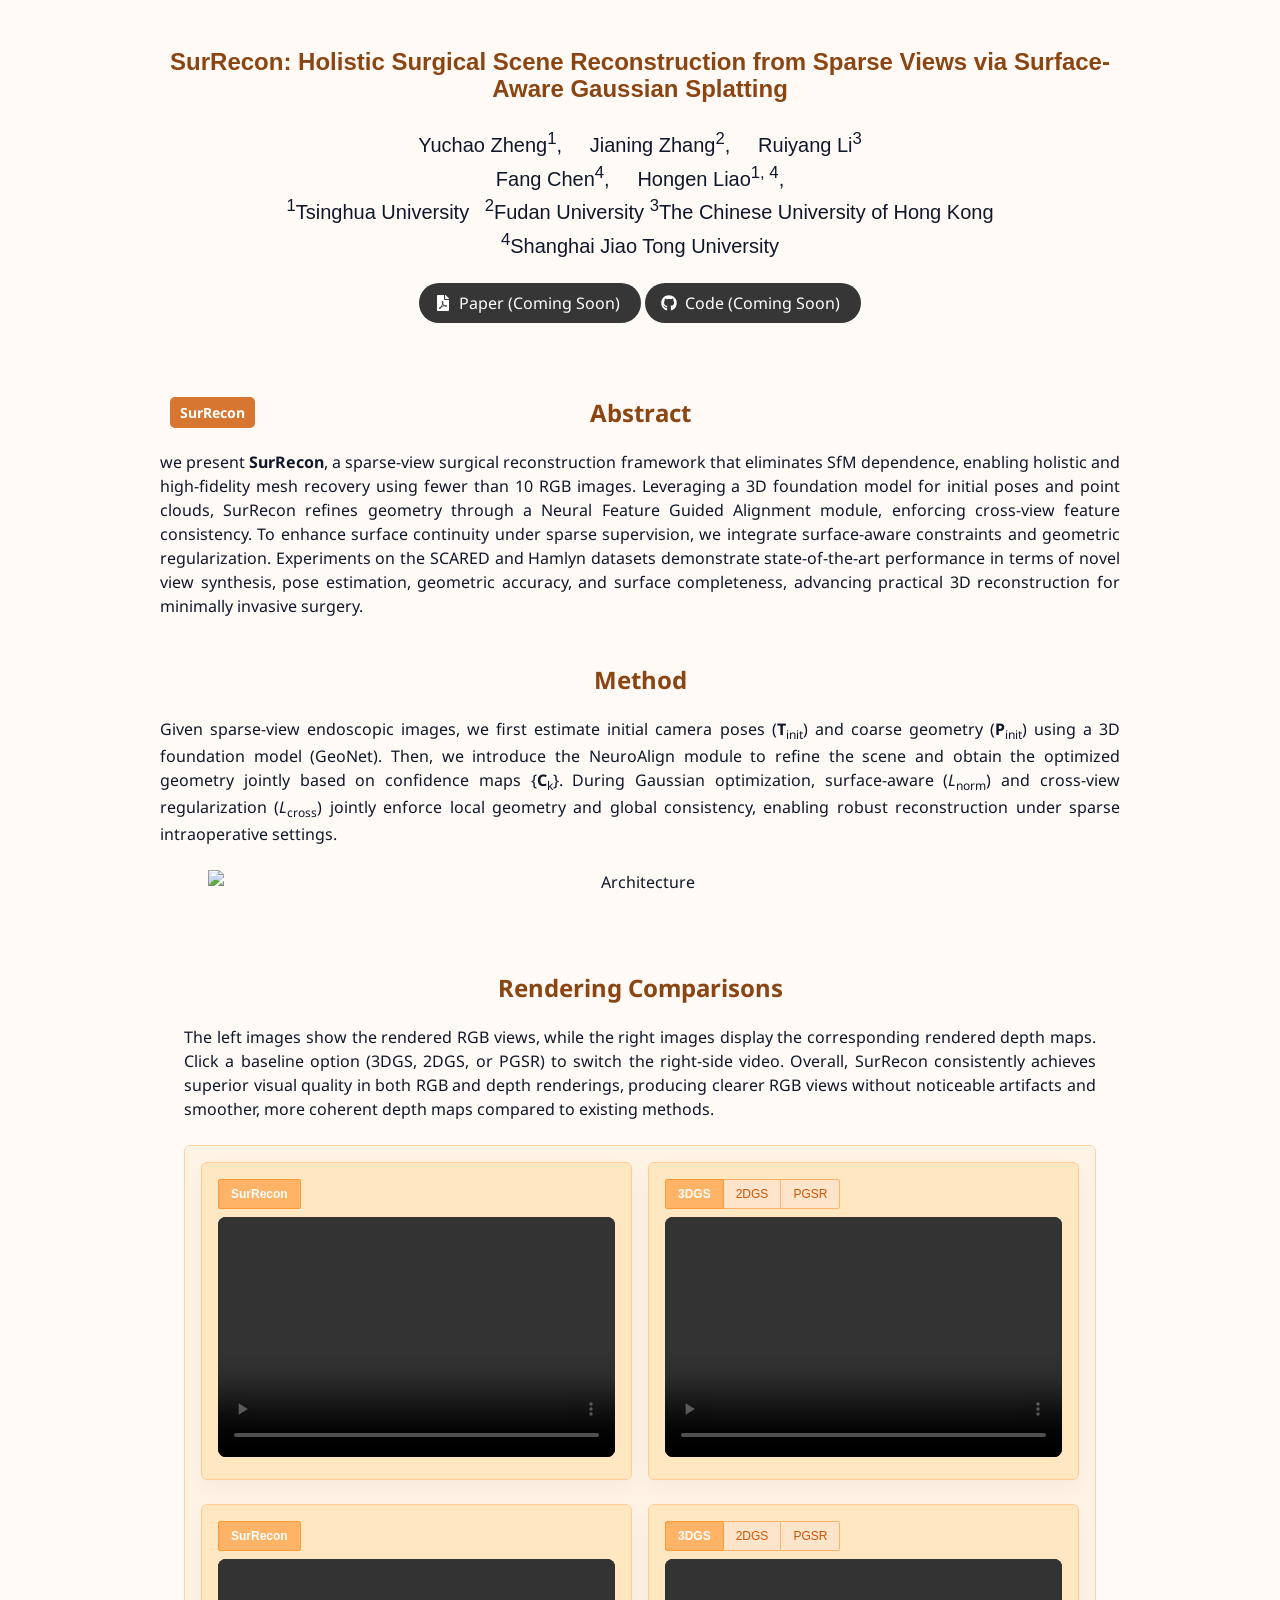
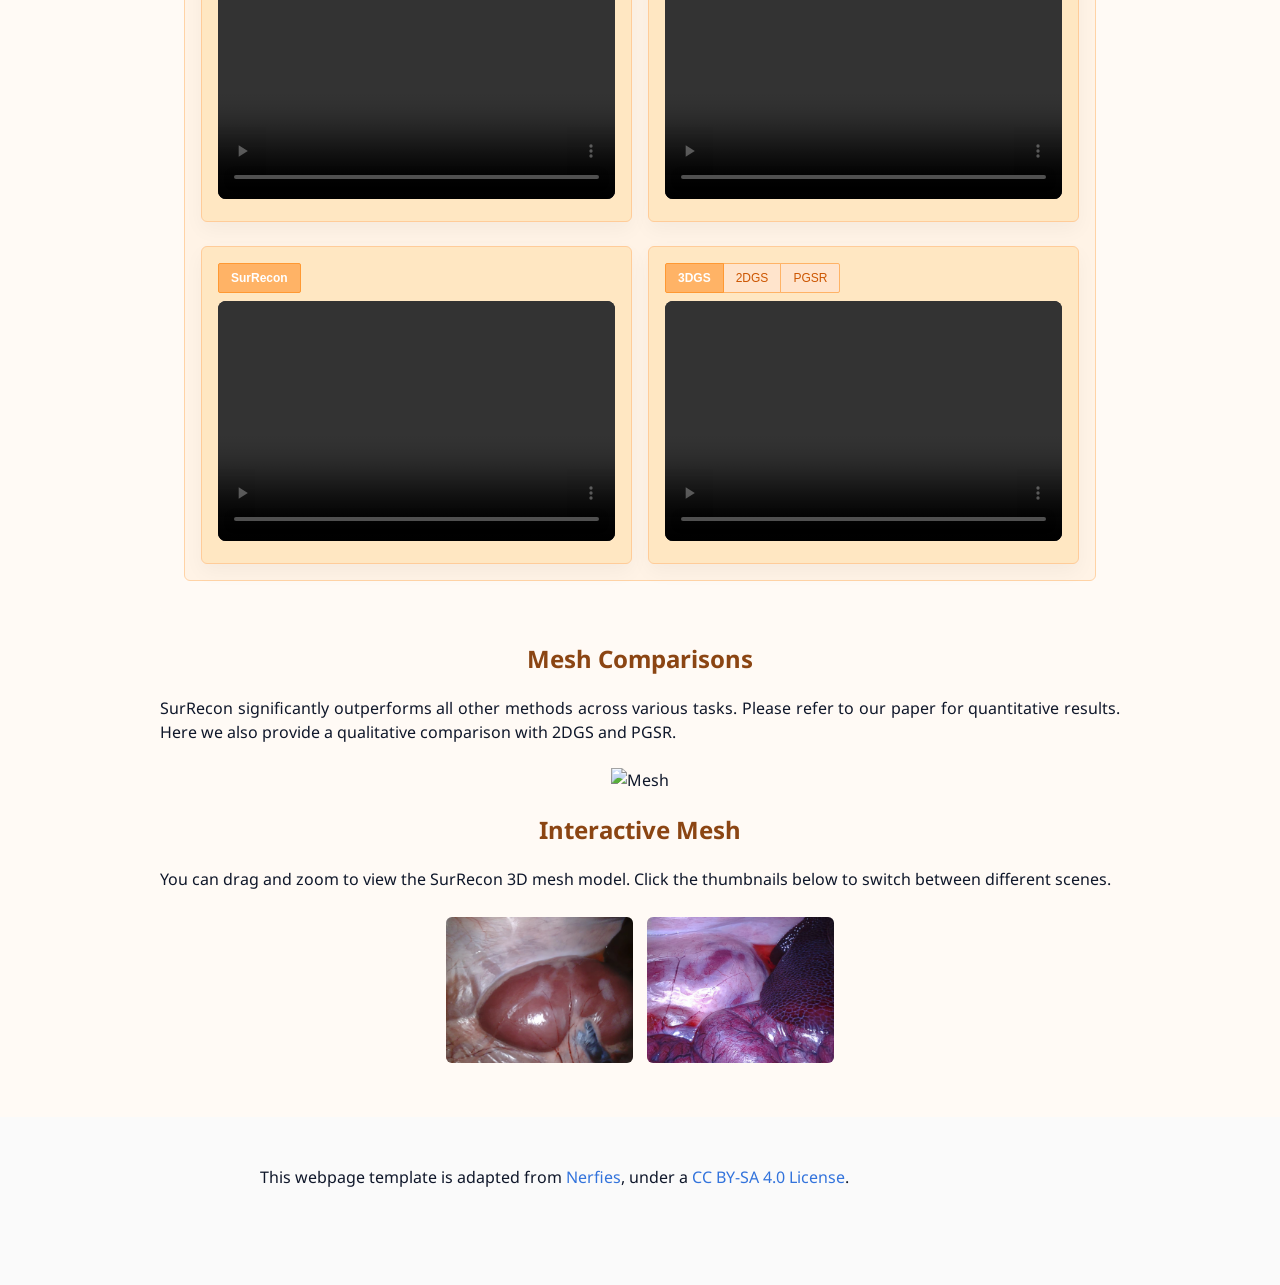
==== index.html @ 4f979c38 "style" ====
<!DOCTYPE html>
<html>
<head>
  <meta charset="utf-8">
  <meta name="description"
    content="We propose SurRecon, a sparse-view surgical reconstruction framework that eliminates SfM dependence, enabling holistic and high-fidelity mesh recovery using fewer than 10 RGB images.">
  <meta name="keywords" content="SurRecon, Endoscopy, Surgical Scene Reconstruction, COLMAP-free Reconstruction, Sparse Views">
  <meta name="viewport" content="width=device-width, initial-scale=1">
  <title>SurRecon: Holistic Surgical Scene Reconstruction from Sparse Views via Surface-Aware Gaussian Splatting</title>
  <meta property="og:title" content="SurRecon: Holistic Surgical Scene Reconstruction from Sparse Views via Surface-Aware Gaussian Splatting." />
  <meta property="og:description"
    content="We propose SurRecon, a sparse-view surgical reconstruction framework that eliminates SfM dependence, enabling holistic and high-fidelity mesh recovery using fewer than 10 RGB images." />
  <!-- Twitter automatically scrapes this. Go to https://cards-dev.twitter.com/validator?
      if you update and want to force Twitter to re-scrape. -->
  <meta property="twitter:card" content="summary" />
  <meta property="twitter:title" content="SurRecon: Holistic Surgical Scene Reconstruction from Sparse Views via Surface-Aware Gaussian Splatting." />
  <meta property="twitter:description"
    content="We propose SurRecon, a sparse-view surgical reconstruction framework that eliminates SfM dependence, enabling holistic and high-fidelity mesh recovery using fewer than 10 RGB images." />
  <!-- <meta property="twitter:image"         content="https://3dmagicpony.github.io/resources/overview.jpg" /> -->

  <link href="https://fonts.googleapis.com/css?family=Google+Sans|Noto+Sans|Castoro" rel="stylesheet">

  <link rel="stylesheet" href="./static/css/bulma.min.css">
  <link rel="stylesheet" href="./static/css/fontawesome.all.min.css">
  <link rel="stylesheet" href="https://cdn.jsdelivr.net/gh/jpswalsh/academicons@1/css/academicons.min.css">
  <link rel="stylesheet" href="./static/css/index.css">

  <script type="module" src="https://ajax.googleapis.com/ajax/libs/model-viewer/4.0.0/model-viewer.min.js"></script>
  <script defer src="./static/js/fontawesome.all.min.js"></script>
</head>

<body>

  <section class="hero">
    <div class="hero-body">
      <div class="container is-max-desktop">
        <div class="columns is-centered">
          <div class="column has-text-centered">
            <h1 class="title is-4 publication-title">SurRecon: Holistic Surgical Scene Reconstruction from Sparse Views via Surface-Aware Gaussian Splatting</h1>
            <div class="is-size-5 publication-authors">
              <span class="author-block">
                Yuchao Zheng<sup>1</sup>,
              </span>
              &nbsp;&nbsp;&nbsp;
              <span class="author-block">
                Jianing Zhang<sup>2</sup>,
              </span>
              &nbsp;&nbsp;&nbsp;
              <span class="author-block"> 
                Ruiyang Li<sup>3</sup>
              </span>
              <br>
              <span class="author-block">
                Fang Chen<sup>4</sup>,
              </span>
              &nbsp;&nbsp;&nbsp;
              <span class="author-block">
                Hongen Liao<sup>1, 4</sup>,
              </span>
            </div>

            <div class="is-size-5 publication-authors" style="margin-bottom: 10px;">
              <span class="author-block" style="margin-right: 10px;"><sup>1</sup>Tsinghua University</span>
              <span class="author-block"><sup>2</sup>Fudan University</span>
              <span class="author-block"><sup>3</sup>The Chinese University of Hong Kong</span>
              <span class="author-block"><sup>4</sup>Shanghai Jiao Tong University</span>
            </div>


            <div class="column has-text-centered">
              <div class="publication-links">
                <span class="link-block">
                  <span class="button is-normal is-rounded is-dark" style="cursor: default;">
                    <span class="icon">
                      <i class="fas fa-file-pdf"></i>
                    </span>
                    <span>Paper (Coming Soon)</span>
                  </span>
                </span>

                <span class="link-block">
                  <span class="button is-normal is-rounded is-dark" style="cursor: default;">
                    <span class="icon">
                      <i class="fab fa-github"></i>
                    </span>
                    <span>Code (Coming Soon)</span>
                  </span>
                </span>
              </div>
            </div>
          </div>
        </div>
      </div>
    </div>
  </section>

  <section class="section" style="padding-top: 1rem;">
    <div class="container is-max-desktop">

      <div class="columns is-centered">
        <div class="column is-full-width has-text-centered">


          <h2 class="title is-4">Abstract</h2>
          <div class="content has-text-justified">
            <p>
              we present <b>SurRecon</b>, a sparse-view surgical reconstruction framework that eliminates SfM dependence, enabling holistic and high-fidelity mesh recovery using fewer than 10 RGB images. Leveraging a 3D foundation model for initial poses and point clouds, SurRecon refines geometry through a Neural Feature Guided Alignment module, enforcing cross-view feature consistency. To enhance surface continuity under sparse supervision, we integrate surface-aware constraints and geometric regularization. Experiments on the SCARED and Hamlyn datasets demonstrate state-of-the-art performance in terms of novel view synthesis, pose estimation, geometric accuracy, and surface completeness, advancing practical 3D reconstruction for minimally invasive surgery.
            </p>
          </div>
          <br>


          <h2 class="title is-4">Method</h2>
          <div class="content has-text-justified">
            <p>
              Given sparse-view endoscopic images, we first estimate initial camera poses (<b>T</b><sub>init</sub>) and coarse geometry (<b>P</b><sub>init</sub>) using a 3D foundation model (GeoNet). Then, we introduce the NeuroAlign module to refine the scene and obtain the optimized geometry jointly based on confidence maps {<b>C</b><sub>k</sub>}. During Gaussian optimization, surface-aware (<i>L</i><sub>norm</sub>) and cross-view regularization (<i>L</i><sub>cross</sub>) jointly enforce local geometry and global consistency, enabling robust reconstruction under sparse intraoperative settings.
            </p>
          </div>
          <div class="content has-text-centered">
            <img id="architecture-img" src="./resources/figures/intro_pipeline_3.png" alt="Architecture">
          </div>

          <br>

          <div style="background-color: #fffaf5; padding: 2rem 1.5rem; border-radius: 8px; margin-bottom: 2rem;">
            <h2 class="title is-4">Rendering Comparisons</h2>
            <div class="content has-text-justified" style="align-self: flex-start;">
              <p>
              The left images show the rendered RGB views, while the right images display the corresponding rendered depth maps.
              Click a baseline option (3DGS, 2DGS, or PGSR) to switch the right-side video.
              Overall, SurRecon consistently achieves superior visual quality in both RGB and depth renderings, producing clearer RGB views without noticeable artifacts and smoother, more coherent depth maps compared to existing methods.
              </p>
            </div>

          <div class="box video-compare-panel">
            <!-- Row 1: KF1 -->
            <div class="columns is-vcentered is-variable is-2">
              <div class="column">
                <div class="video-card">
                  <div class="video-header"><div class="buttons has-addons static-method-group"><button class="button is-small is-link is-light is-active" disabled>SurRecon</button></div></div>
                  <video class="comparison-video" src="./video/surrecon_kf1_renders_depths.mp4" controls muted loop playsinline preload="metadata"></video>
                </div>
              </div>
              <div class="column">
                <div class="video-card">
                  <div class="video-header">
                    <div class="buttons has-addons row-method-group" data-scene="kf1">
                      <button class="button is-small is-link is-light row-method-button is-active" data-scene="kf1" data-method="3dgs">3DGS</button>
                      <button class="button is-small is-link is-light row-method-button" data-scene="kf1" data-method="2dgs">2DGS</button>
                      <button class="button is-small is-link is-light row-method-button" data-scene="kf1" data-method="pgsr">PGSR</button>
                    </div>
                  </div>
                  <video class="comparison-video baseline-video" data-scene="kf1" src="./video/3dgs_colmap_kf1_renders_depths.mp4" controls muted loop playsinline preload="metadata"></video>
                </div>
              </div>
            </div>

            <!-- Row 2: KF8 -->
            <div class="columns is-vcentered is-variable is-2">
              <div class="column">
                <div class="video-card">
                  <div class="video-header"><div class="buttons has-addons static-method-group"><button class="button is-small is-link is-light is-active" disabled>SurRecon</button></div></div>
                  <video class="comparison-video" src="./video/surrecon_kf8_renders_depths.mp4" controls muted loop playsinline preload="metadata"></video>
                </div>
              </div>
              <div class="column">
                <div class="video-card">
                  <div class="video-header">
                    <div class="buttons has-addons row-method-group" data-scene="kf8">
                      <button class="button is-small is-link is-light row-method-button is-active" data-scene="kf8" data-method="3dgs">3DGS</button>
                      <button class="button is-small is-link is-light row-method-button" data-scene="kf8" data-method="2dgs">2DGS</button>
                      <button class="button is-small is-link is-light row-method-button" data-scene="kf8" data-method="pgsr">PGSR</button>
                    </div>
                  </div>
                  <video class="comparison-video baseline-video" data-scene="kf8" src="./video/3dgs_colmap_kf8_renders_depths.mp4" controls muted loop playsinline preload="metadata"></video>
                </div>
              </div>
            </div>

            <!-- Row 3: KF9 -->
            <div class="columns is-vcentered is-variable is-2">
              <div class="column">
                <div class="video-card">
                  <div class="video-header"><div class="buttons has-addons static-method-group"><button class="button is-small is-link is-light is-active" disabled>SurRecon</button></div></div>
                  <video class="comparison-video" src="./video/surrecon_kf9_renders_depths.mp4" controls muted loop playsinline preload="metadata"></video>
                </div>
              </div>
              <div class="column">
                <div class="video-card">
                  <div class="video-header">
                    <div class="buttons has-addons row-method-group" data-scene="kf9">
                      <button class="button is-small is-link is-light row-method-button is-active" data-scene="kf9" data-method="3dgs">3DGS</button>
                      <button class="button is-small is-link is-light row-method-button" data-scene="kf9" data-method="2dgs">2DGS</button>
                      <button class="button is-small is-link is-light row-method-button" data-scene="kf9" data-method="pgsr">PGSR</button>
                    </div>
                  </div>
                  <video class="comparison-video baseline-video" data-scene="kf9" src="./video/3dgs_colmap_kf9_renders_depths.mp4" controls muted loop playsinline preload="metadata"></video>
                </div>
              </div>
            </div>
          </div>
          </div>

          

          <h2 class="title is-4">Mesh Comparisons</h2>
          <div class="content has-text-justified" style="align-self: flex-start;">
            <p>
               SurRecon significantly outperforms all other methods across various tasks. Please refer to our paper for quantitative results. Here we also provide a qualitative comparison with 2DGS and PGSR.
            </p>
          </div>

          <div class="content has-text-centered">
            <img id="mesh-img" src="./resources/figures/mesh.png" alt="Mesh">
          </div>


          <h2 class="title is-4">Interactive Mesh</h2>
          <div class="content has-text-justified" style="align-self: flex-start;">
            <p>
              You can drag and zoom to view the SurRecon 3D mesh model. Click the thumbnails below to switch between different scenes.
            </p>
          </div>

          <div class="content has-text-centered">
            <div style="max-width: 600px; margin: 0 auto;">
              <div class="model-label">SurRecon</div>
              <model-viewer id="modelViewerInteractive" loading="lazy"
                touch-action="pan-y" environment-image="legacy"
                src="resources/mesh/surrecon_s5_n10.glb"
                zoom-sensitivity="0.2" camera-controls disable-tap min-camera-orbit="auto auto 1m"
                max-camera-orbit="auto auto 10m" interaction-prompt="none" shadow-intensity="0" ar
                style="width: 100%; height: 480px; background: #ffffff;">
              </model-viewer>
            </div>
          </div>
          <div class="hero-body" style="padding: 0;">
            <div class="content has-text-centered">
              <div class="thumbnail-container", id="thumbnail-interactive", data-selected-name="Colosseum">                
                <img src="./resources/assets/s5.png" name="s5">
                <img src="./resources/assets/s3.png" name="s3">
              </div>  
            </div>  
          </div>


        </div>
      </div>
    </div>
  </section>

  <footer class="footer">
    <div class="container">
      <div class="columns is-centered">
        <div class="column is-8">
          <div class="content">
            <p>
              This webpage template is adapted from <a href="https://github.com/nerfies/nerfies.github.io">Nerfies</a>,
              under a <a rel="license" href="http://creativecommons.org/licenses/by-sa/4.0/">CC BY-SA 4.0 License</a>.
            </p>
          </div>
        </div>
      </div>
    </div>
  </footer>
  <script>
    document.addEventListener('DOMContentLoaded', function() {
      // Set initial camera positions for model viewer
      const modelViewer = document.getElementById('modelViewerInteractive');
      if (modelViewer) {
        modelViewer.addEventListener('load', () => {
          modelViewer.cameraOrbit = "180deg 70deg auto";
          if (modelViewer.resetTurntableRotation) {
            modelViewer.resetTurntableRotation(0);
          }
          modelViewer.jumpCameraToGoal();
        });
      }
      
      // Handle interactive mesh thumbnails
      const firstInteractiveThumbnail = document.querySelector('#thumbnail-interactive video, #thumbnail-interactive img');
      if (firstInteractiveThumbnail) {
        firstInteractiveThumbnail.classList.add('thumbnail-selected');
        if (firstInteractiveThumbnail.tagName.toLowerCase() === 'video') {
          firstInteractiveThumbnail.play();
        }
      }
      
      document.querySelectorAll('#thumbnail-interactive img, #thumbnail-interactive video').forEach(el => {
        el.addEventListener('click', () => {
          const name = el.getAttribute('name');
          const modelViewer = document.getElementById('modelViewerInteractive');
          
          modelViewer.setAttribute('src', `./resources/mesh/surrecon_${name}_n10.glb`);
          modelViewer.cameraOrbit = "180deg 70deg auto";
          if (modelViewer.resetTurntableRotation) {
            modelViewer.resetTurntableRotation(0);
          }
          modelViewer.jumpCameraToGoal();

          document.querySelectorAll('#thumbnail-interactive img, #thumbnail-interactive video').forEach(element => {
            element.classList.remove('thumbnail-selected');
          });
          
          el.classList.add('thumbnail-selected');
          
          if (el.tagName.toLowerCase() === 'video') {
            el.play();
          }
          
          document.querySelectorAll('#thumbnail-interactive video').forEach(video => {
            if (video !== el) {
              video.pause();
              video.currentTime = 0;
            }
          });
        });
      });
      
      // Per-row baseline switching
      const baselineState = {};

      function updateBaselineForScene(scene, method) {
        // Update video src for the specific scene
        const video = document.querySelector(`.baseline-video[data-scene="${scene}"]`);
        if (video) {
          const src = `./video/${method}_colmap_${scene}_renders_depths.mp4`;
          if (video.src !== src) {
            video.src = src;
            video.load();
          }
          const playPromise = video.play();
          if (playPromise && playPromise.catch) {
            playPromise.catch(() => {});
          }
        }
      }

      // Initialize baseline per scene
      document.querySelectorAll('.baseline-video').forEach(video => {
        const scene = video.getAttribute('data-scene');
        baselineState[scene] = baselineState[scene] || '3dgs';
        updateBaselineForScene(scene, baselineState[scene]);
      });

      // Helper to set active state for per-row buttons
      function setActiveRowButtons(scene, method) {
        const group = document.querySelector(`.row-method-group[data-scene="${scene}"]`);
        if (!group) return;
        group.querySelectorAll('.row-method-button').forEach(b => {
          b.classList.toggle('is-active', b.getAttribute('data-method') === method);
        });
      }

      // Per-row method buttons
      document.querySelectorAll('.row-method-button').forEach(btn => {
        btn.addEventListener('click', () => {
          const scene = btn.getAttribute('data-scene');
          const method = btn.getAttribute('data-method');
          baselineState[scene] = method;
          updateBaselineForScene(scene, method);
          setActiveRowButtons(scene, method);
        });
      });

      // Sync button active state on init
      Object.entries(baselineState).forEach(([scene, method]) => {
        setActiveRowButtons(scene, method);
      });
    });
  </script>

</body>

</html>
---- static/css/index.css ----
:root {
  --font-sans: 'Google Sans', 'Noto Sans', system-ui, -apple-system, Segoe UI, Roboto, Arial, sans-serif;
  --color-bg: #fffaf5;
  --color-surface: #fff3e6;
  --color-muted: #8b4513;
  --color-primary: #ff9933;
  --color-accent: #ffb366;
  --ring: rgba(255, 153, 51, 0.15);
}

body {
  font-family: var(--font-sans);
  font-size: 16px;
  background: var(--color-bg);
  color: #0f172a;
}


.footer .icon-link {
    font-size: 25px;
    color: #000;
}

.link-block a {
    margin-top: 5px;
    margin-bottom: 5px;
}

.dnerf {
  font-variant: small-caps;
}


.teaser .hero-body {
  padding-top: 0;
  padding-bottom: 3rem;
}

.teaser {
  font-family: 'Google Sans', sans-serif;
}


.publication-title {
  font-size: 2rem;
}

.publication-banner {
  max-height: parent;

}

.publication-banner video {
  position: relative;
  left: auto;
  top: auto;
  transform: none;
  object-fit: fit;
}

.publication-header .hero-body {
}

.publication-title {
  font-family: 'Google Sans', sans-serif;
}

.publication-authors {
  font-family: 'Google Sans', sans-serif;
}

.publication-venue {
    color: #555;
    width: fit-content;
    font-weight: bold;
}

.publication-awards {
    color: #ff3860;
    width: fit-content;
    font-weight: bolder;
}

.publication-authors {
}

.publication-authors a {
   color: hsl(204, 86%, 53%) !important;
}

.publication-authors a:hover {
    text-decoration: underline;
}

.author-block {
  display: inline-block;
}

.publication-banner img {
}

.publication-authors {
  /*color: #4286f4;*/
}

.publication-video {
    position: relative;
    width: 100%;
    height: 0;
    padding-bottom: 56.25%;

    overflow: hidden;
    border-radius: 10px !important;
}

.publication-video iframe {
    position: absolute;
    top: 0;
    left: 0;
    width: 100%;
    height: 100%;
}

.publication-body img {
}

.results-carousel {
  overflow: hidden;
}

.results-carousel .item {
  margin: 5px;
  overflow: hidden;
  border: 1px solid #bbb;
  border-radius: 10px;
  padding: 0;
  font-size: 0;
}

.results-carousel video {
  margin: 0;
}


.interpolation-panel {
  background: #f5f5f5;
  border-radius: 10px;
}

.interpolation-panel .interpolation-image {
  width: 100%;
  border-radius: 5px;
}

.interpolation-video-column {
}

.interpolation-panel .slider {
  margin: 0 !important;
}

.interpolation-panel .slider {
  margin: 0 !important;
}

#interpolation-image-wrapper {
  width: 100%;
}
#interpolation-image-wrapper img {
  border-radius: 5px;
}

.thumbnail-container {
  display: flex;
  gap: 10px;
  justify-content: center;
  margin-bottom: 20px;
  height: 150px; /* Fixed height container */
}
.thumbnail-container img, .thumbnail-container video {
  height: 100%; /* All thumbnails will have the same height */
  width: auto; 
  cursor: pointer;
  border: 2px solid transparent;
  border-radius: 8px;
}
.thumbnail-container img:hover, .thumbnail-container video:hover {
  border: 6px solid #ff9933; 
  transform: scale(1.5);
  z-index: 10;
}


.model-viewer-container {
  width: 100%;
  height: 500px;
  border-radius: 15px;
  box-shadow: 0 6px 12px rgba(0, 0, 0, 0.15);
  overflow: hidden;
}


#comparison_container {
  display: flex;
  flex-direction: column;
  align-items: center;
  justify-content: flex-start;
}

.model-wrapper {
  width: 100%;
  aspect-ratio: 16 / 10;
  background-color: #f5f5f5;
  border-radius: 15px;
  box-shadow: 0 6px 12px rgba(0, 0, 0, 0.15);
  overflow: hidden;
}

.model-container {
  display: flex;
  justify-content: space-around;
  flex-direction: row;
  flex-wrap: nowrap;
  width: 100%;
}


.model-wrapper-comparison {
  position: relative;
  min-width: 32%;
  flex: 1;
  margin: 1%;
  aspect-ratio: 1;
  background-color: #f5f5f5;
  border-radius: 15px;
  box-shadow: 0 6px 12px rgba(0, 0, 0, 0.15);
  overflow: hidden;
}

/* Label box at the top-left of each model-viewer */
.model-label {
  position: absolute;
  top: 10px;
  left: 10px;
  background-color: rgba(204, 85, 0, 0.8);
  color: #ffffff;
  padding: 5px 10px;
  border-radius: 5px;
  font-size: 14px;
  font-weight: bold;
  z-index: 10;
  /* disable text selection */
  user-select: none;
}

.dropdown-container {
  text-align: center;
  margin-bottom: 20px;
}

.carousel-item {
  margin: 5px !important; 
  padding: 5px !important; 
  width: auto !important; 
  display: inline-block !important; 
}

.selection-panel {
  display: flex;
  flex-wrap: wrap;
  justify-content: center; 
  align-items: center;
  flex-direction: row !important;
  margin: 10px;
}

.selectable-image {
  flex: 0 1 0;
  border-radius: 10px;
  border: 0.5px solid #ffcc99;  
  box-shadow: 2px 2px 8px rgba(0, 0, 0, 0.1); 
  max-height: 46%;
  object-fit: contain;
  padding: 1px;          
  background-color: #ffe7c2;   
  margin: 1% 5px 1% 5px;
  cursor: pointer;
}

#enlarged-image {
  max-height: 600px;
  max-width: 600px;
  max-width: 80%;
  z-index: 100;
  box-sizing: content-box; 
  position: fixed;
  border: 1px solid #ccc;
  box-shadow: 0px 4px 8px rgba(0, 0, 0, 0.2);
  background-color: white;
  pointer-events: none;
  box-shadow: 0px 4px 8px rgba(0, 0, 0, 0.2);
  border-radius: 10px;
  transition: opacity 0.3s;
  opacity: 0%;
}

.selectable-image:hover {
  transform: scale(1.05);
  box-shadow: 0 6px 12px rgba(0, 0, 0, 0.2);
}


.selectable-image.selected {
  border: 3px solid #ff9933; 
  box-shadow: 0 6px 12px rgba(255, 153, 51, 0.3); 
}

/* Unified section and title styling */
.section {
  padding-top: 2rem;
  padding-bottom: 2rem;
}

.title.is-4 {
  font-weight: 700;
  color: var(--color-muted);
}

/* Teaser and architecture media */
#teaser-video {
  max-width: 85%;
  margin: 0 auto;
  display: block;
  border: none;
  border-radius: 4px;
  box-shadow: 0 4px 10px rgba(0, 0, 0, 0.15);
}

#architecture-img {
  width: 90%;
  margin: 0 auto;
  display: block;
  border: none;
  border-radius: 0;
  box-shadow: none;
}

.video-border {
  display: inline-block;
  padding: 2px;
  border-radius: 4px;
  background: linear-gradient(45deg, #ffb366, #ffe7c2);
}
.video-border video {
  display: block;
  border: none;
  border-radius: 4px;
}

/* Video comparison panel */
.video-compare-panel {
  background: #fff3e6;
  border: 1px solid #ffd3a6;
  box-shadow: none;
  padding: 1rem 1rem;
}
.scene-header {
  font-weight: 600;
  margin-bottom: 0.5rem;
  color: var(--color-muted);
}
.comparison-video {
  width: 100%;
  height: 240px;
  border-radius: 8px;
  background: #0f172a;
}
.video-card {
  position: relative;
  padding: 1rem;
  border: 1px solid #ffcc99;
  border-radius: 6px;
  background: #ffe7c2;
  box-shadow: 0 8px 20px rgba(0, 0, 0, 0.04);
}
.video-card .video-header {
  display: flex;
  justify-content: space-between;
  align-items: center;
  margin-bottom: 0.5rem;
}
.video-card .button.is-link.is-light {
  background-color: #ffe4cc;
  border-color: #ffb366;
  color: #cc5500;
}
.video-card .button.is-link.is-light:hover:not([disabled]) {
  background-color: #ffd6b3;
  border-color: #ff9933;
  color: #994400;
}
.video-card .button.is-link.is-light.is-active {
  background-color: #ffb366;
  border-color: #ff9933;
  color: #ffffff;
  font-weight: 600;
}
.video-card .button.is-link.is-light[disabled] {
  background-color: #ffb366;
  border-color: #ff9933;
  color: #ffffff;
  opacity: 1;
}
.video-label {
  position: absolute;
  top: 10px;
  left: 10px;
  padding: 4px 10px;
  border-radius: 999px;
  background: rgba(31, 41, 55, 0.9);
  color: #f8fafc;
  font-size: 0.8rem;
  letter-spacing: 0.02em;
}
@media (max-width: 768px) {
  .comparison-video { height: 180px; }
}
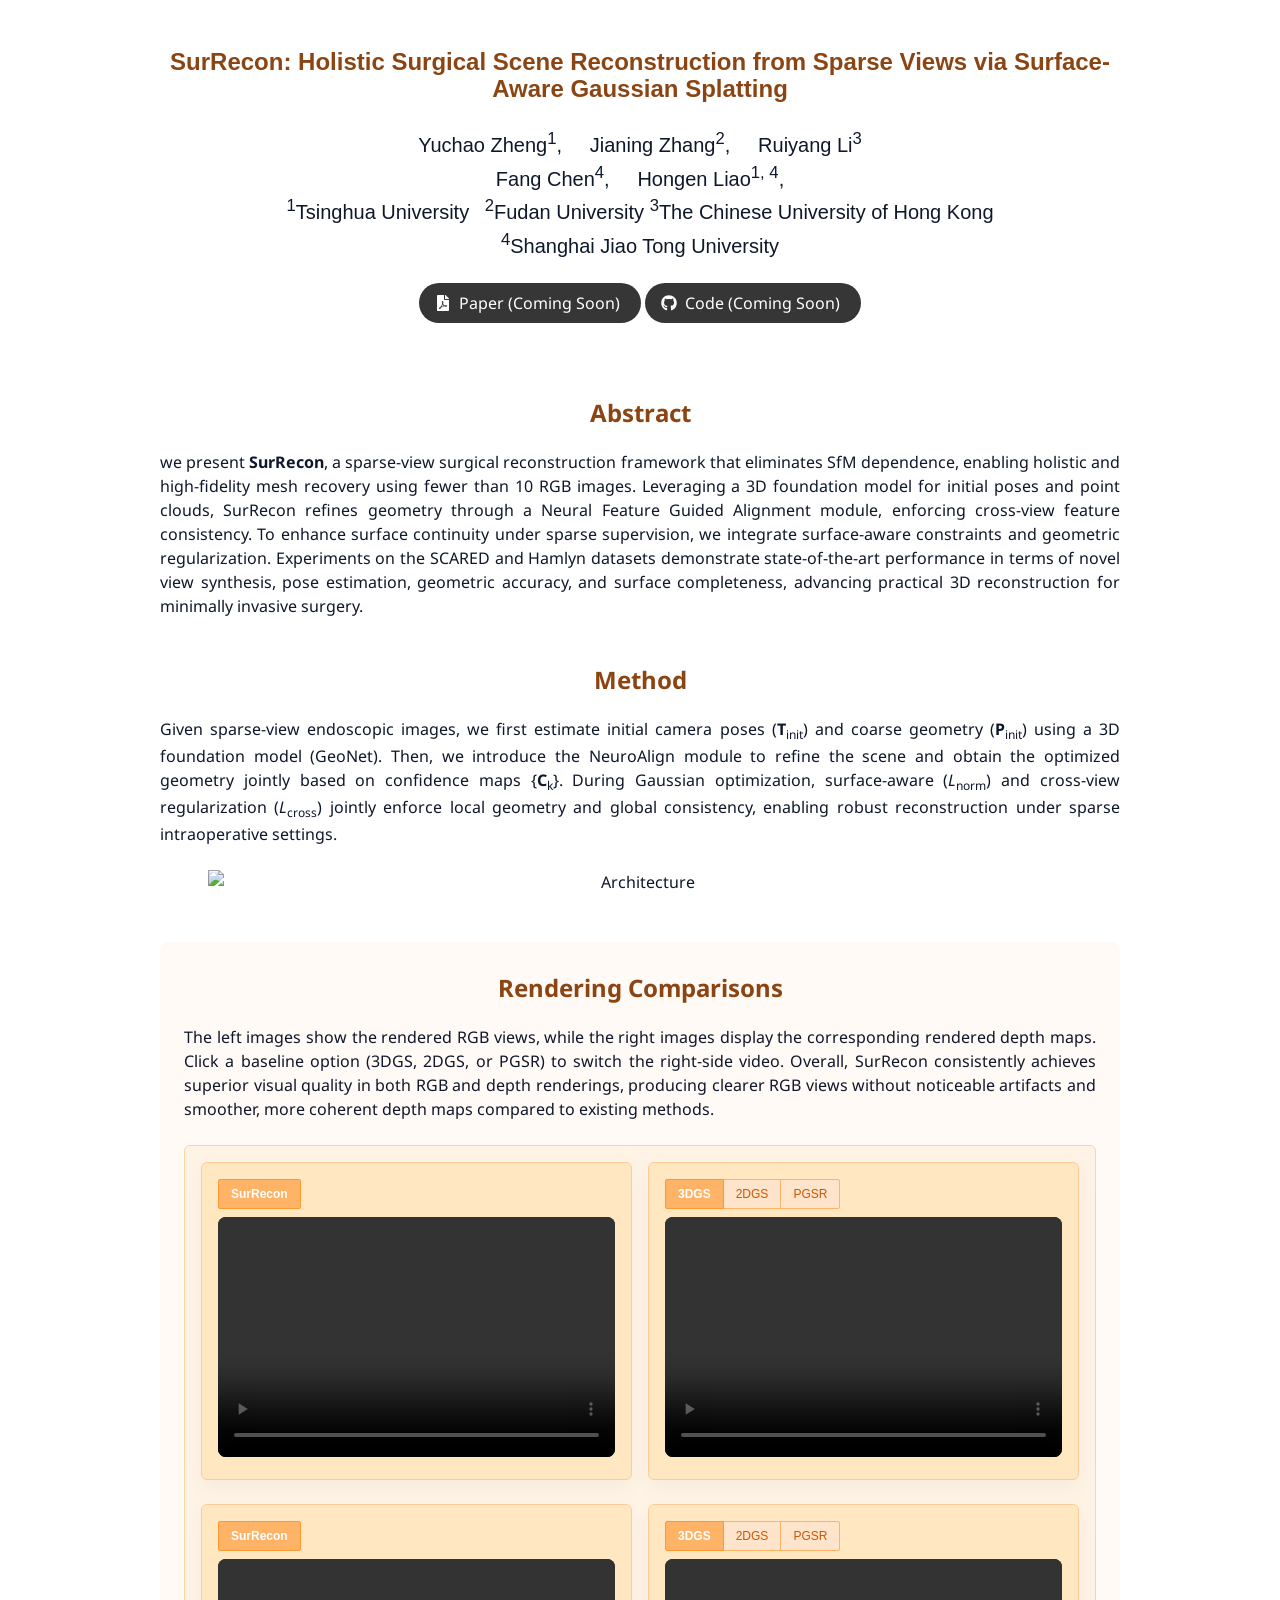
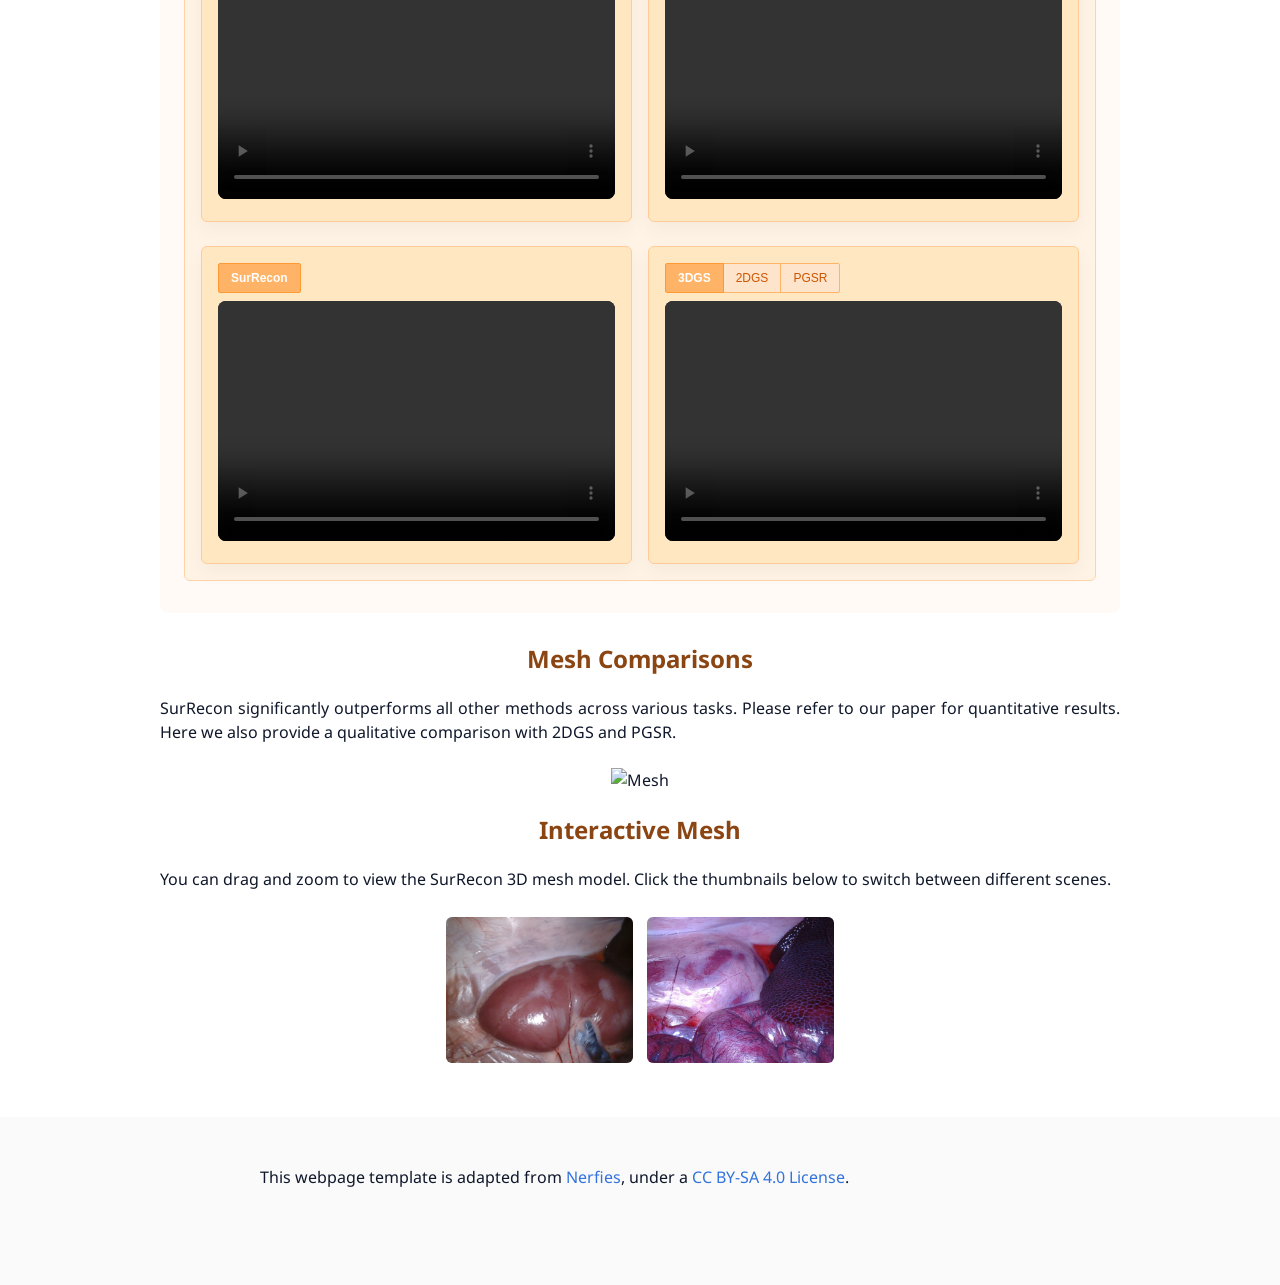
==== commit 29bd3db4: "style" ====
--- a/index.html
+++ b/index.html
@@ -224,7 +224,6 @@
 
           <div class="content has-text-centered">
             <div style="max-width: 600px; margin: 0 auto;">
-              <div class="model-label">SurRecon</div>
               <model-viewer id="modelViewerInteractive" loading="lazy"
                 touch-action="pan-y" environment-image="legacy"
                 src="resources/mesh/surrecon_s5_n10.glb"
--- a/static/css/index.css
+++ b/static/css/index.css
@@ -1,6 +1,6 @@
 :root {
   --font-sans: 'Google Sans', 'Noto Sans', system-ui, -apple-system, Segoe UI, Roboto, Arial, sans-serif;
-  --color-bg: #fffaf5;
+  --color-bg: #ffffff;
   --color-surface: #fff3e6;
   --color-muted: #8b4513;
   --color-primary: #ff9933;
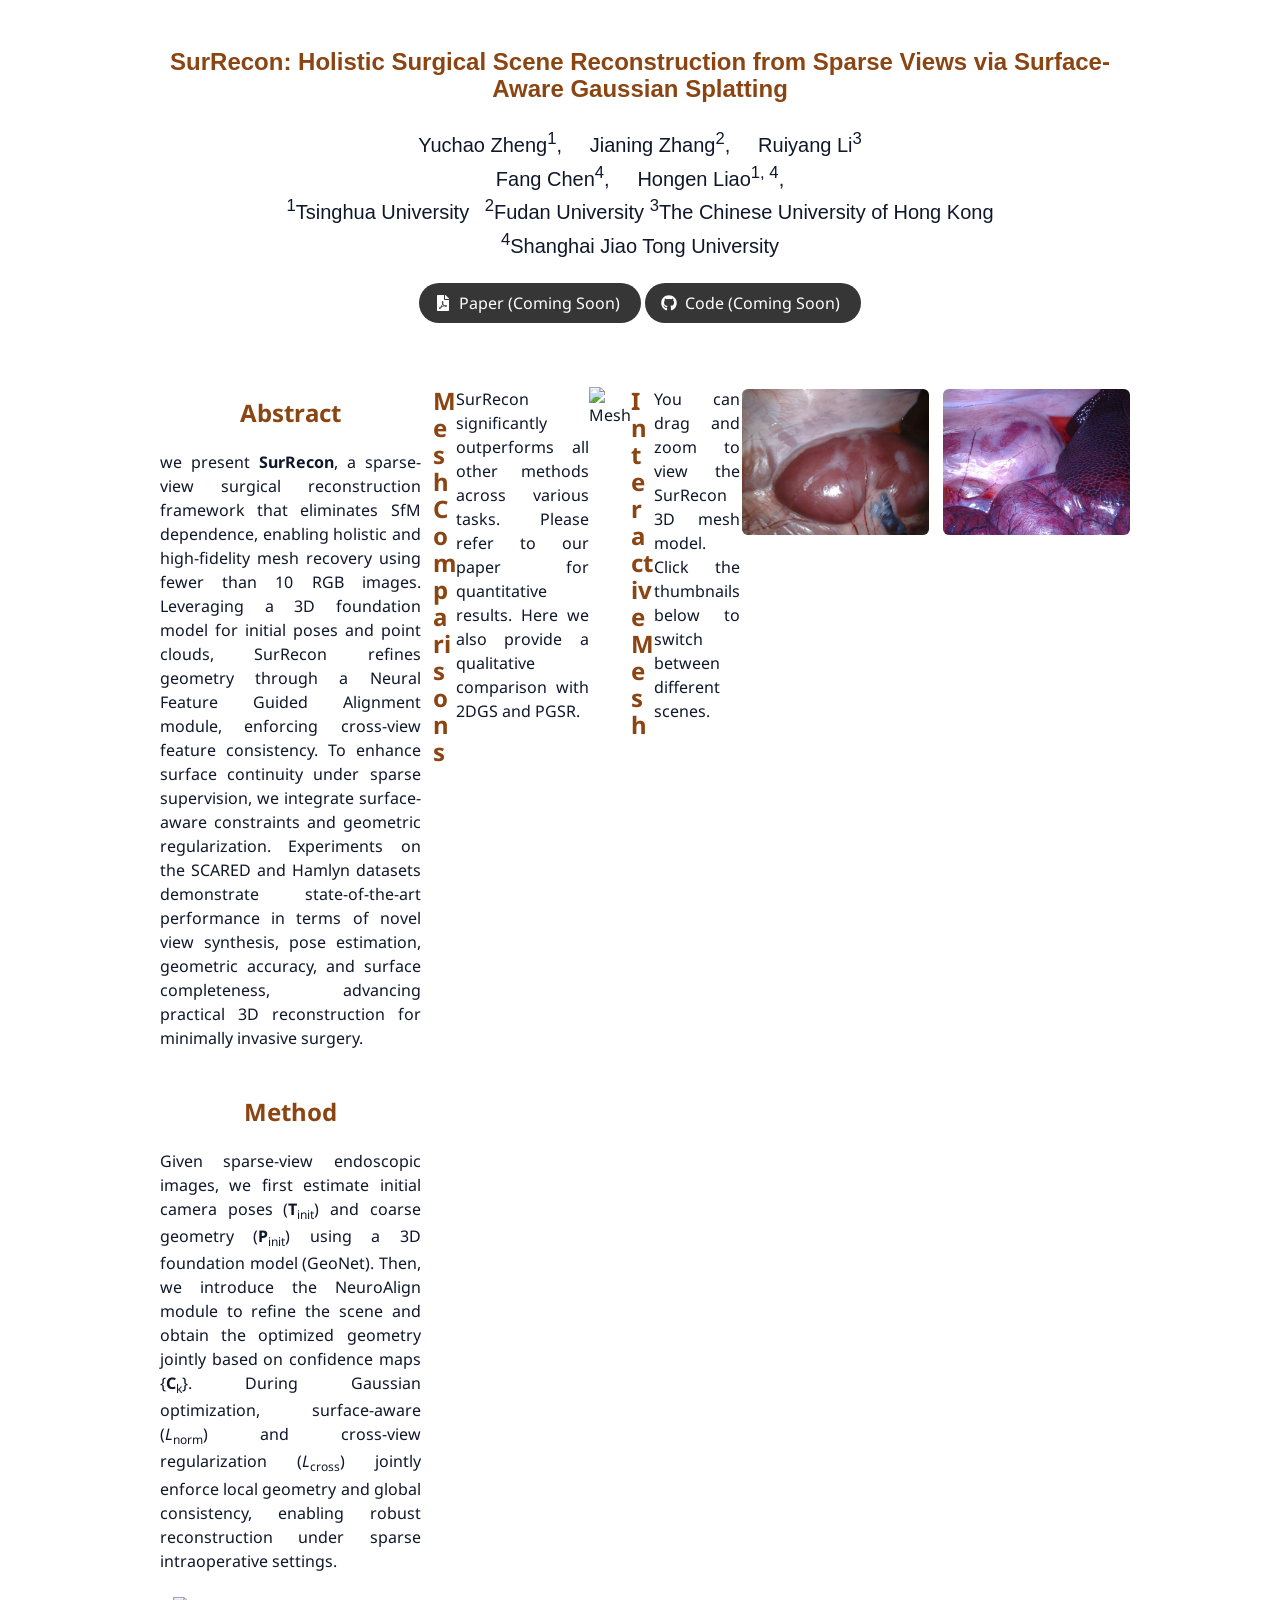
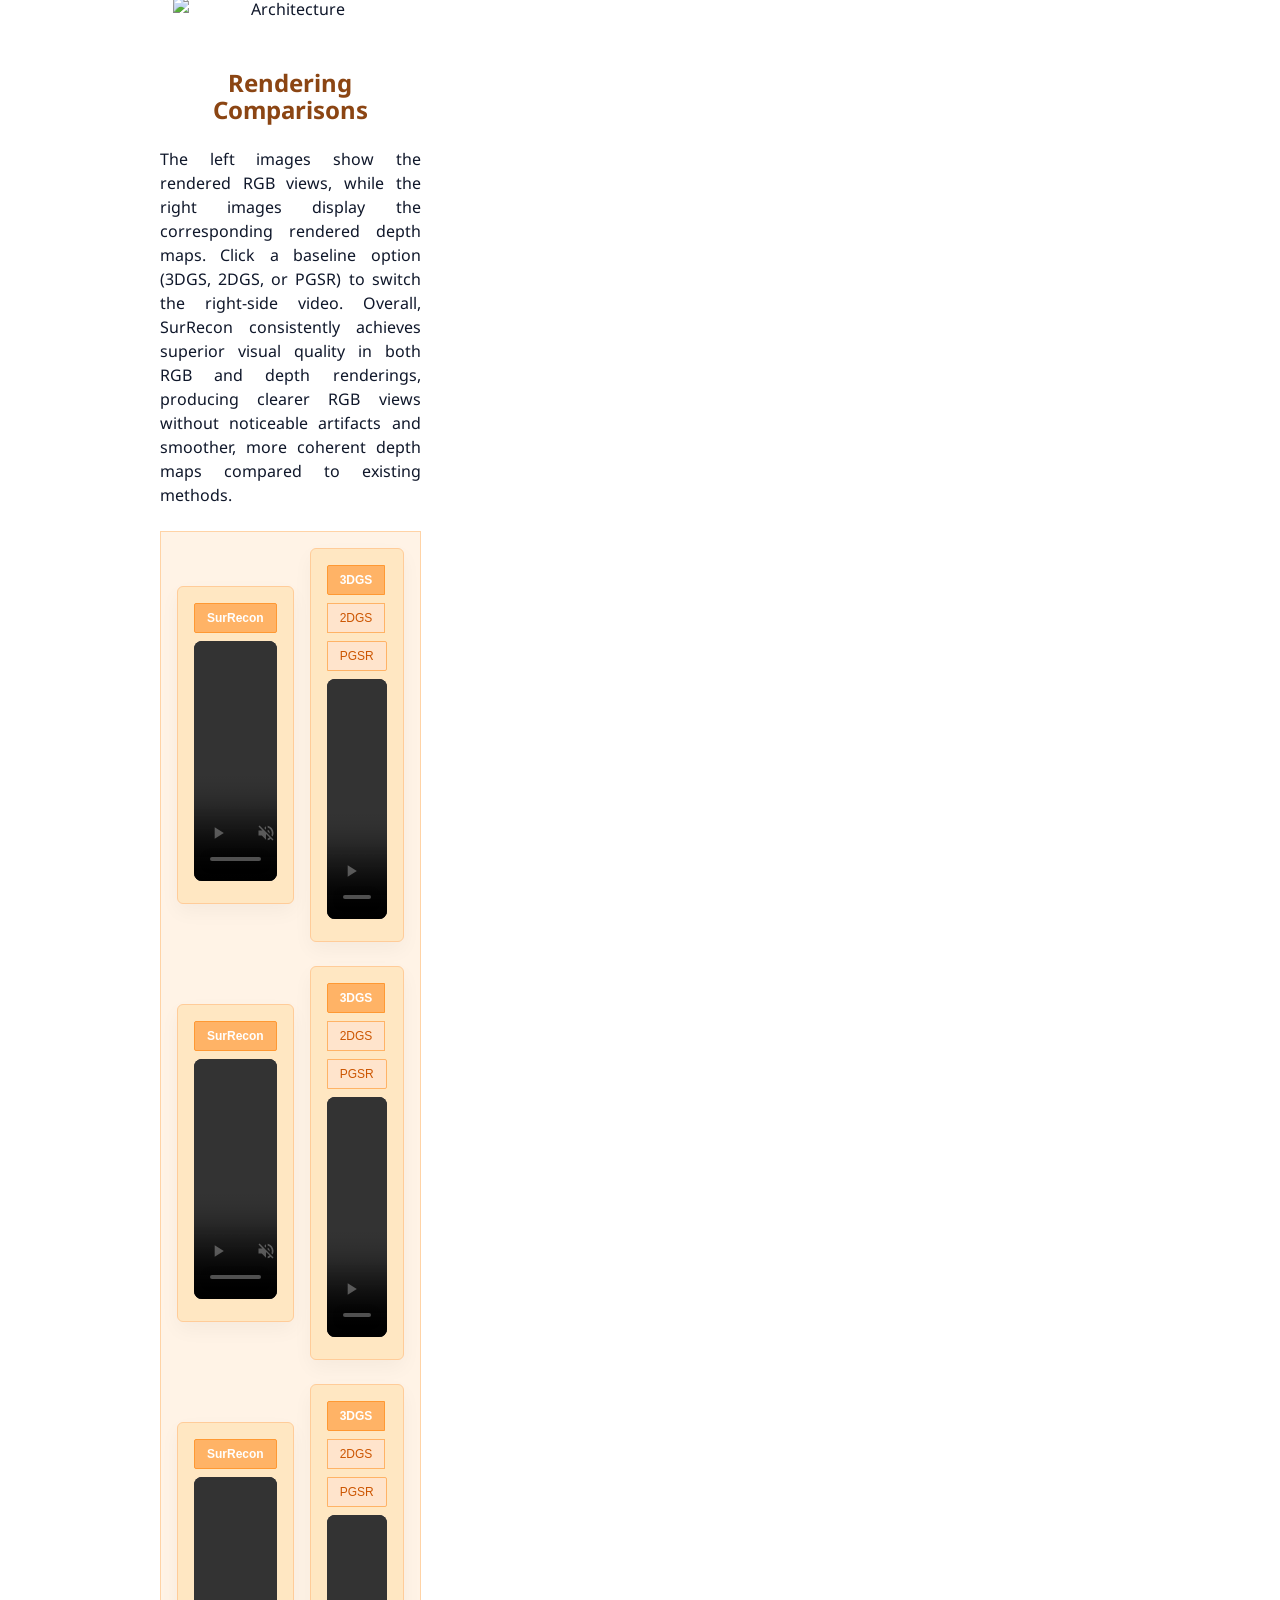
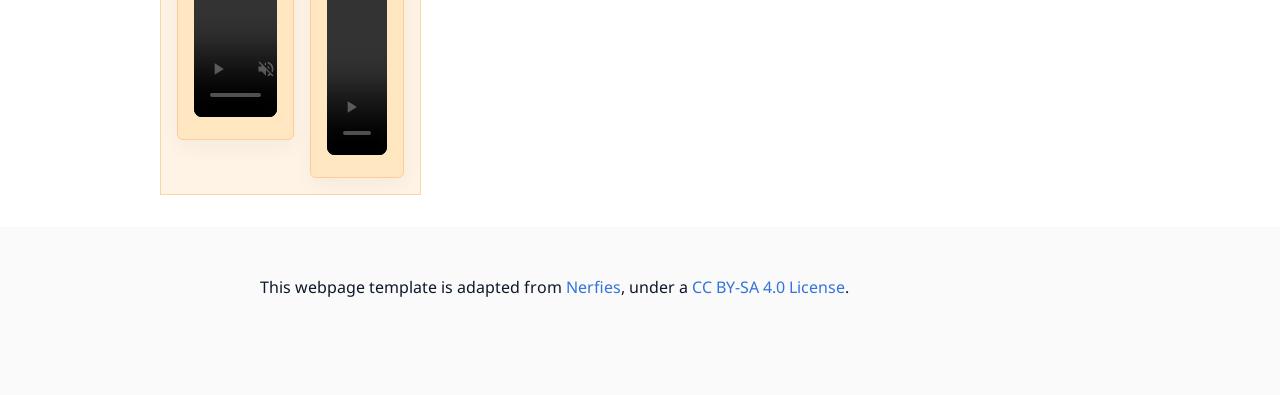
==== commit 93981fdb: "Update index.html" ====
--- a/index.html
+++ b/index.html
@@ -122,17 +122,16 @@
 
           <br>
 
-          <div style="background-color: #fffaf5; padding: 2rem 1.5rem; border-radius: 8px; margin-bottom: 2rem;">
-            <h2 class="title is-4">Rendering Comparisons</h2>
-            <div class="content has-text-justified" style="align-self: flex-start;">
-              <p>
-              The left images show the rendered RGB views, while the right images display the corresponding rendered depth maps.
-              Click a baseline option (3DGS, 2DGS, or PGSR) to switch the right-side video.
-              Overall, SurRecon consistently achieves superior visual quality in both RGB and depth renderings, producing clearer RGB views without noticeable artifacts and smoother, more coherent depth maps compared to existing methods.
-              </p>
-            </div>
-
-          <div class="box video-compare-panel">
+          <h2 class="title is-4">Rendering Comparisons</h2>
+          <div class="content has-text-justified">
+            <p>
+            The left images show the rendered RGB views, while the right images display the corresponding rendered depth maps.
+            Click a baseline option (3DGS, 2DGS, or PGSR) to switch the right-side video.
+            Overall, SurRecon consistently achieves superior visual quality in both RGB and depth renderings, producing clearer RGB views without noticeable artifacts and smoother, more coherent depth maps compared to existing methods.
+            </p>
+          </div>
+
+          <div class="video-compare-panel">
             <!-- Row 1: KF1 -->
             <div class="columns is-vcentered is-variable is-2">
               <div class="column">
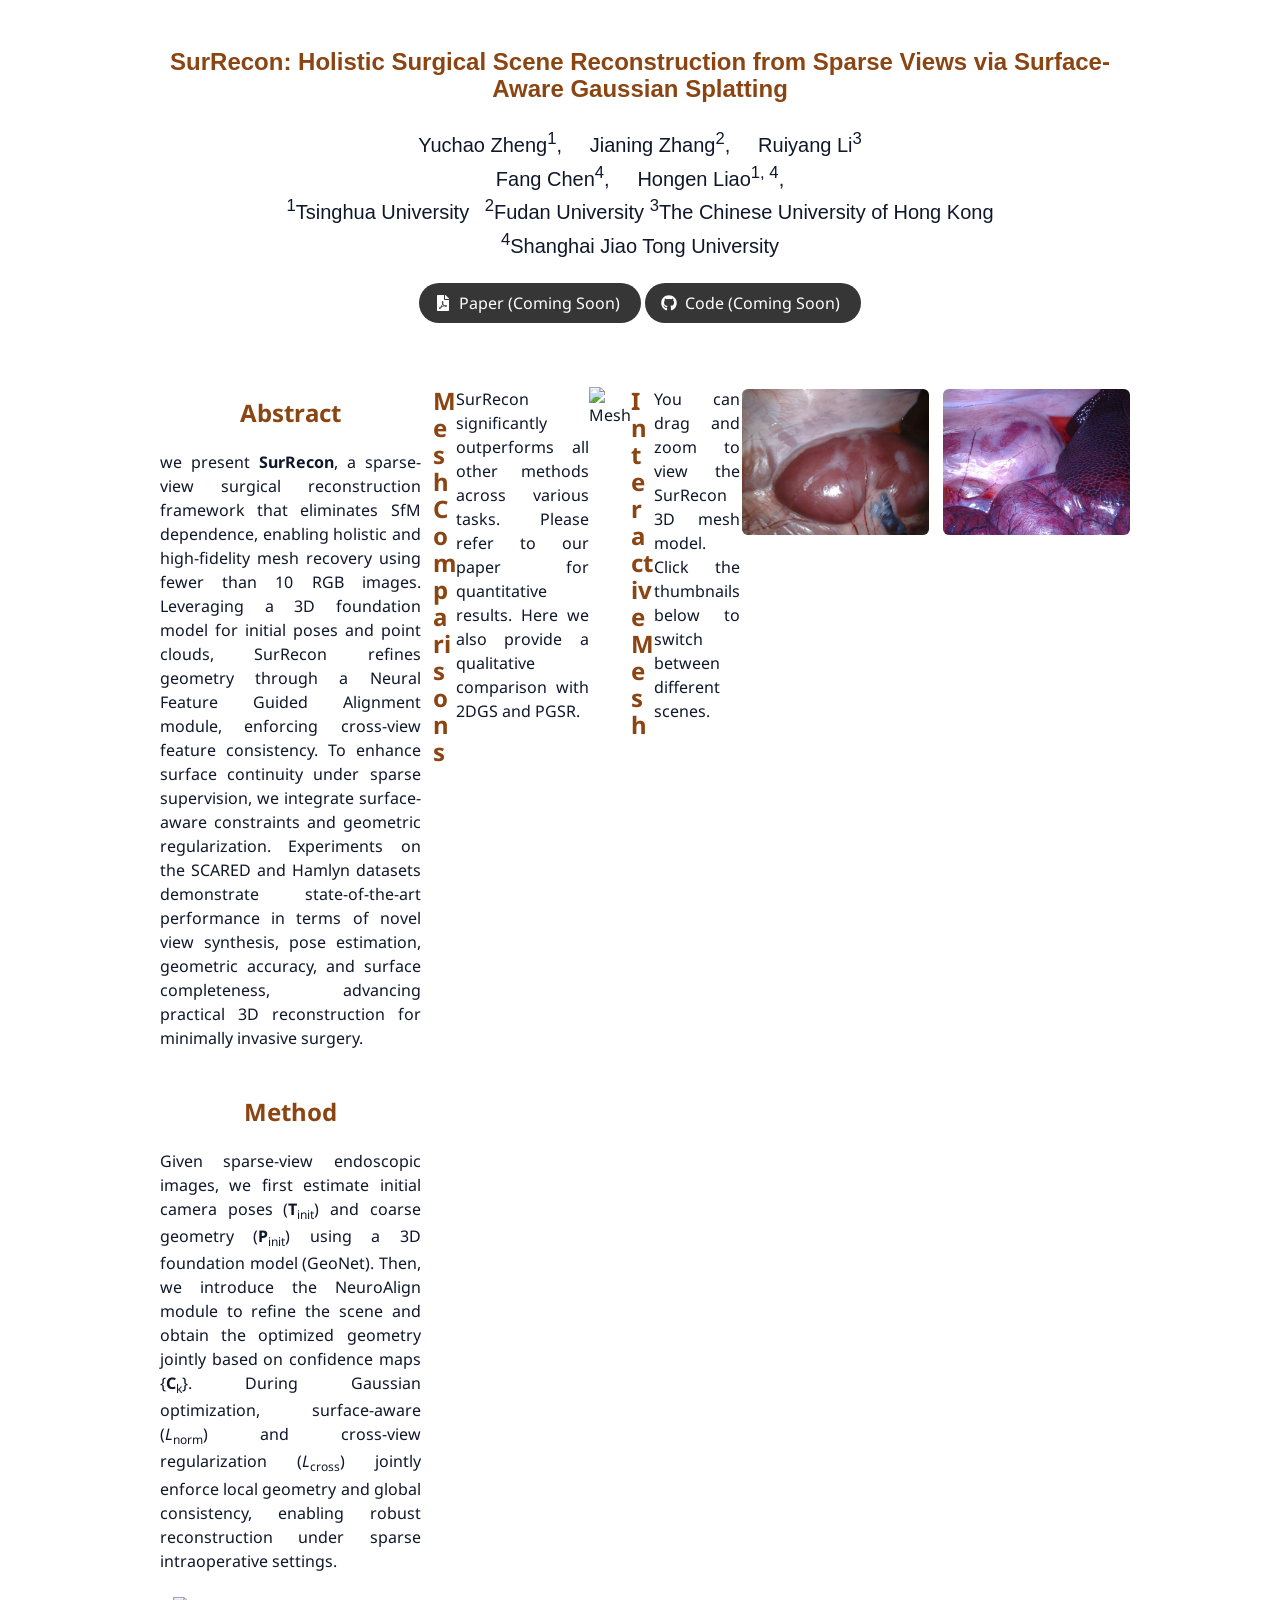
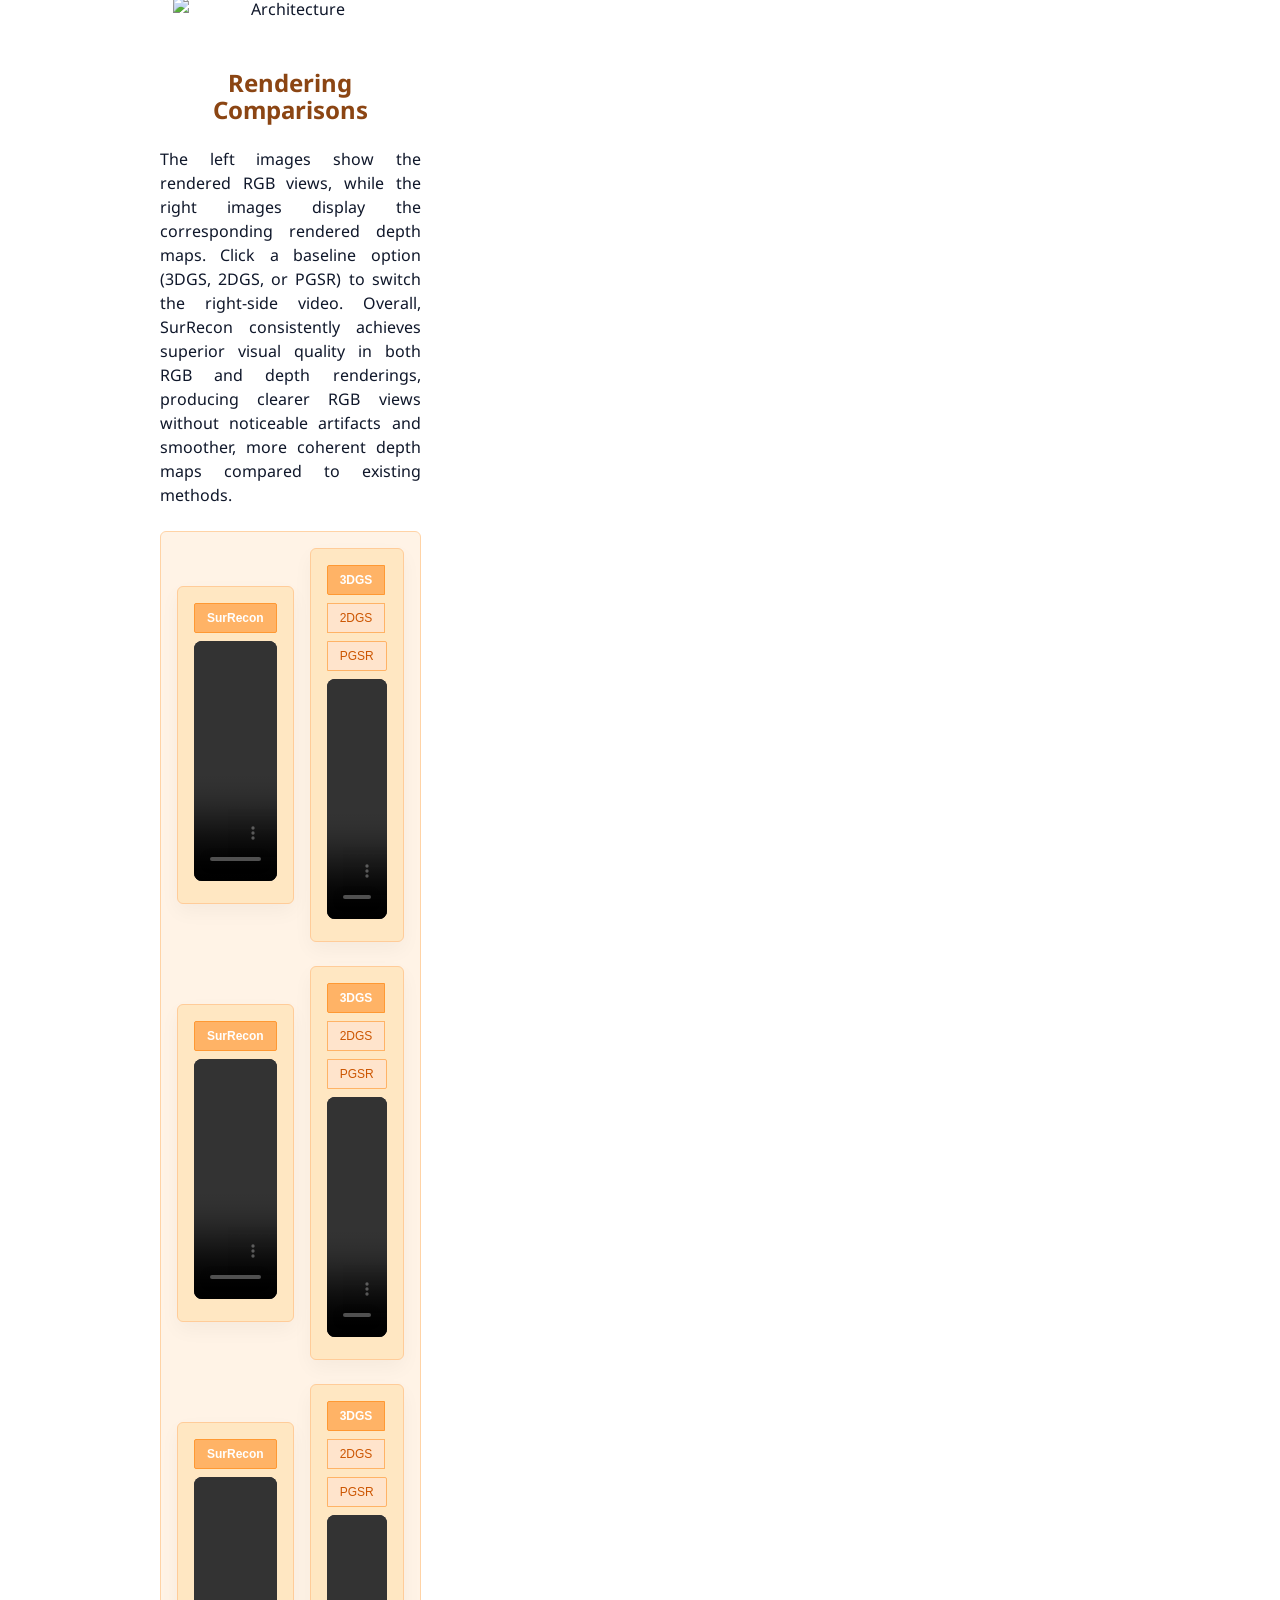
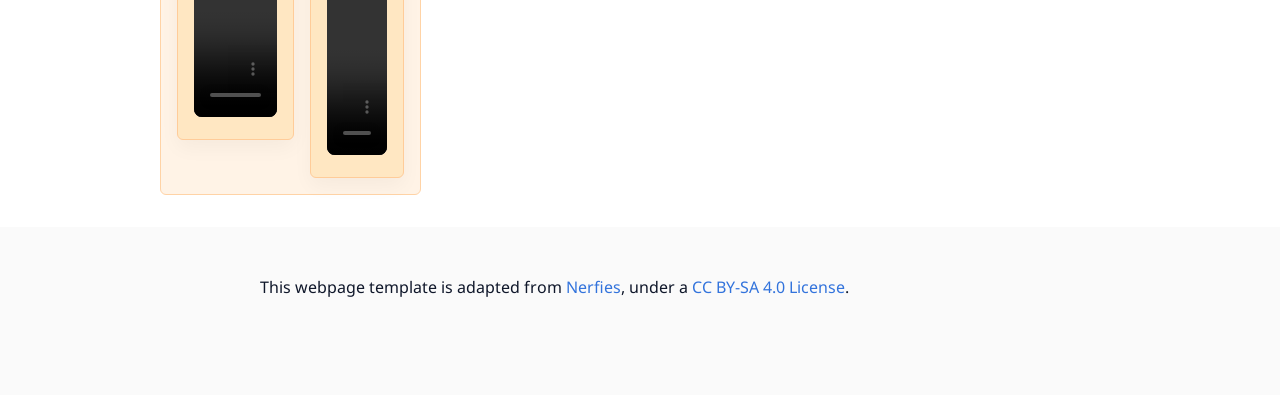
==== commit 32b7eabf: "Update index.html" ====
--- a/index.html
+++ b/index.html
@@ -131,7 +131,7 @@
             </p>
           </div>
 
-          <div class="video-compare-panel">
+          <div class="box video-compare-panel">
             <!-- Row 1: KF1 -->
             <div class="columns is-vcentered is-variable is-2">
               <div class="column">
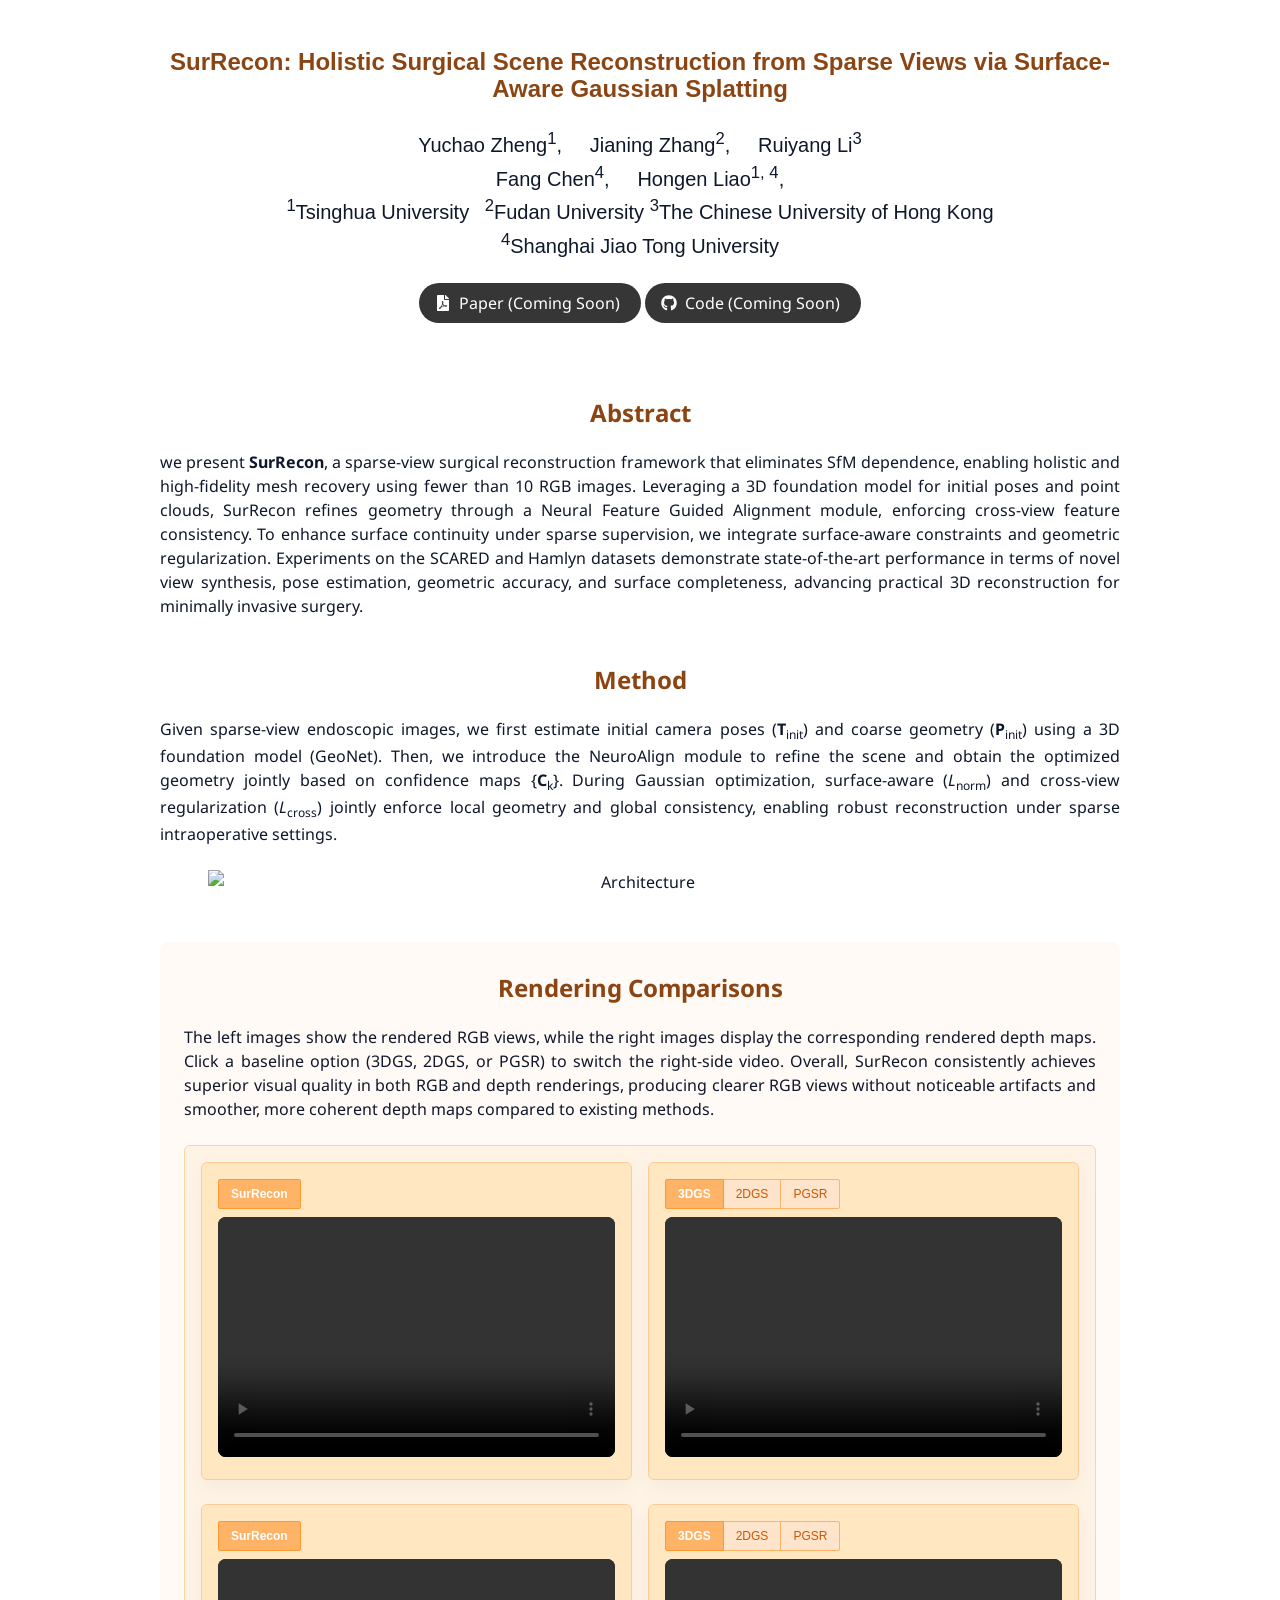
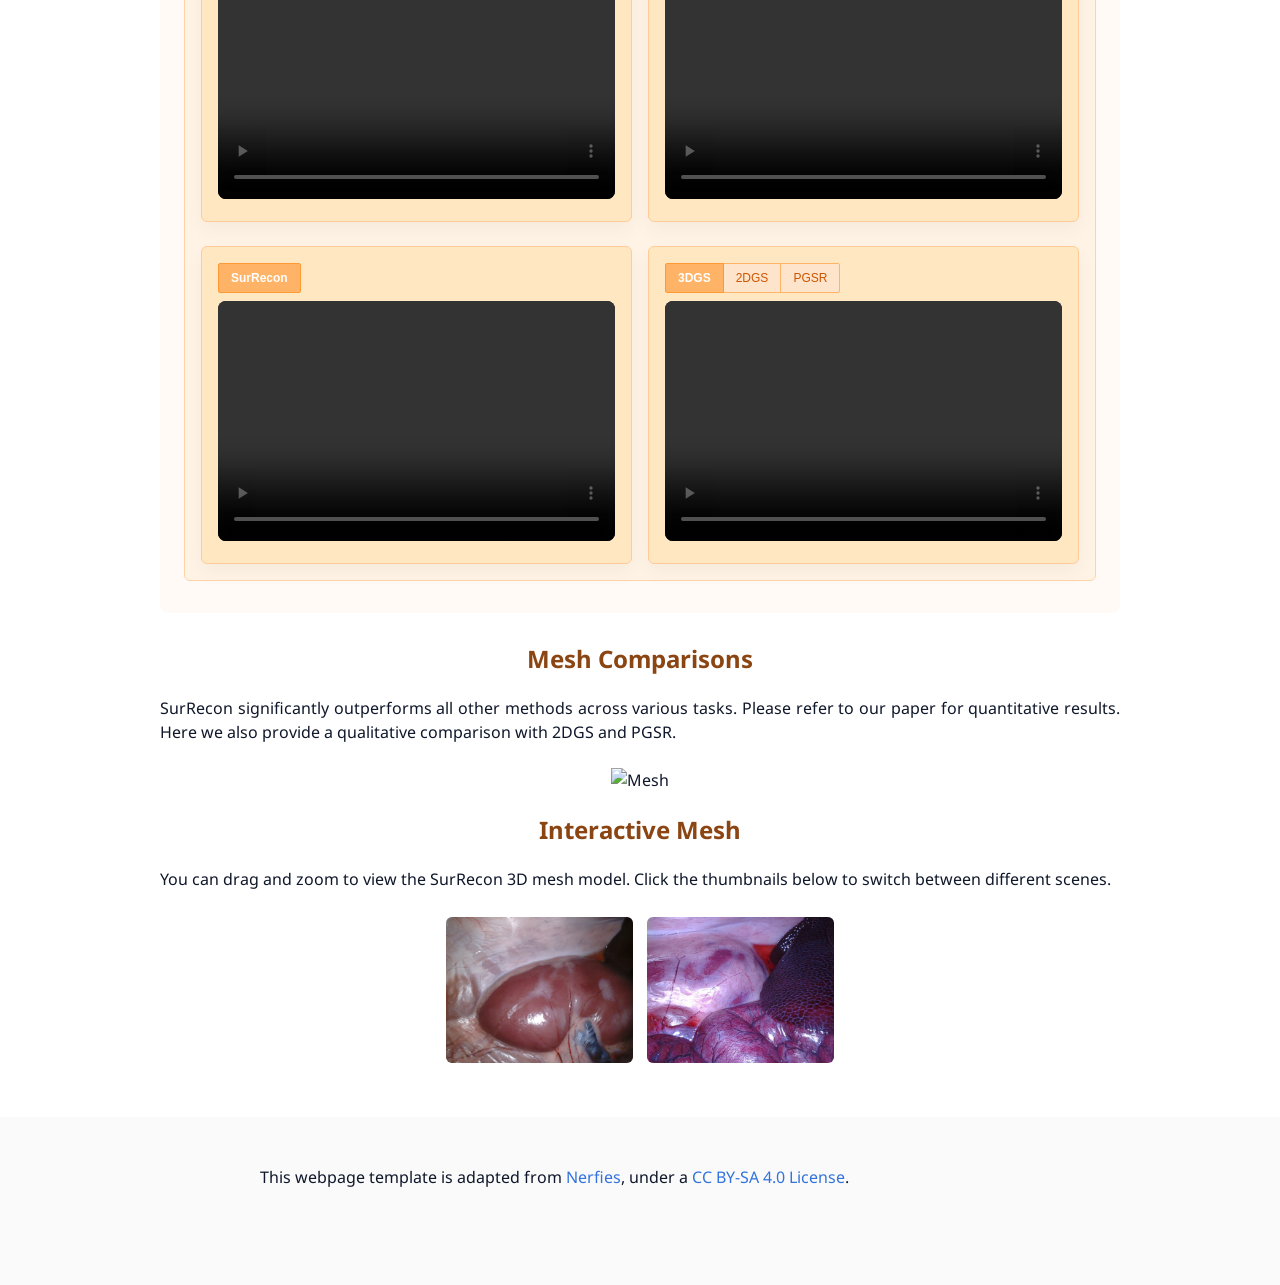
==== commit 2e1343e5: "Update index.html" ====
--- a/index.html
+++ b/index.html
@@ -122,14 +122,15 @@
 
           <br>
 
-          <h2 class="title is-4">Rendering Comparisons</h2>
-          <div class="content has-text-justified">
-            <p>
-            The left images show the rendered RGB views, while the right images display the corresponding rendered depth maps.
-            Click a baseline option (3DGS, 2DGS, or PGSR) to switch the right-side video.
-            Overall, SurRecon consistently achieves superior visual quality in both RGB and depth renderings, producing clearer RGB views without noticeable artifacts and smoother, more coherent depth maps compared to existing methods.
-            </p>
-          </div>
+          <div style="background-color: #fffaf5; padding: 2rem 1.5rem; border-radius: 8px; margin-bottom: 2rem;">
+            <h2 class="title is-4">Rendering Comparisons</h2>
+            <div class="content has-text-justified" style="align-self: flex-start;">
+              <p>
+              The left images show the rendered RGB views, while the right images display the corresponding rendered depth maps.
+              Click a baseline option (3DGS, 2DGS, or PGSR) to switch the right-side video.
+              Overall, SurRecon consistently achieves superior visual quality in both RGB and depth renderings, producing clearer RGB views without noticeable artifacts and smoother, more coherent depth maps compared to existing methods.
+              </p>
+            </div>
 
           <div class="box video-compare-panel">
             <!-- Row 1: KF1 -->
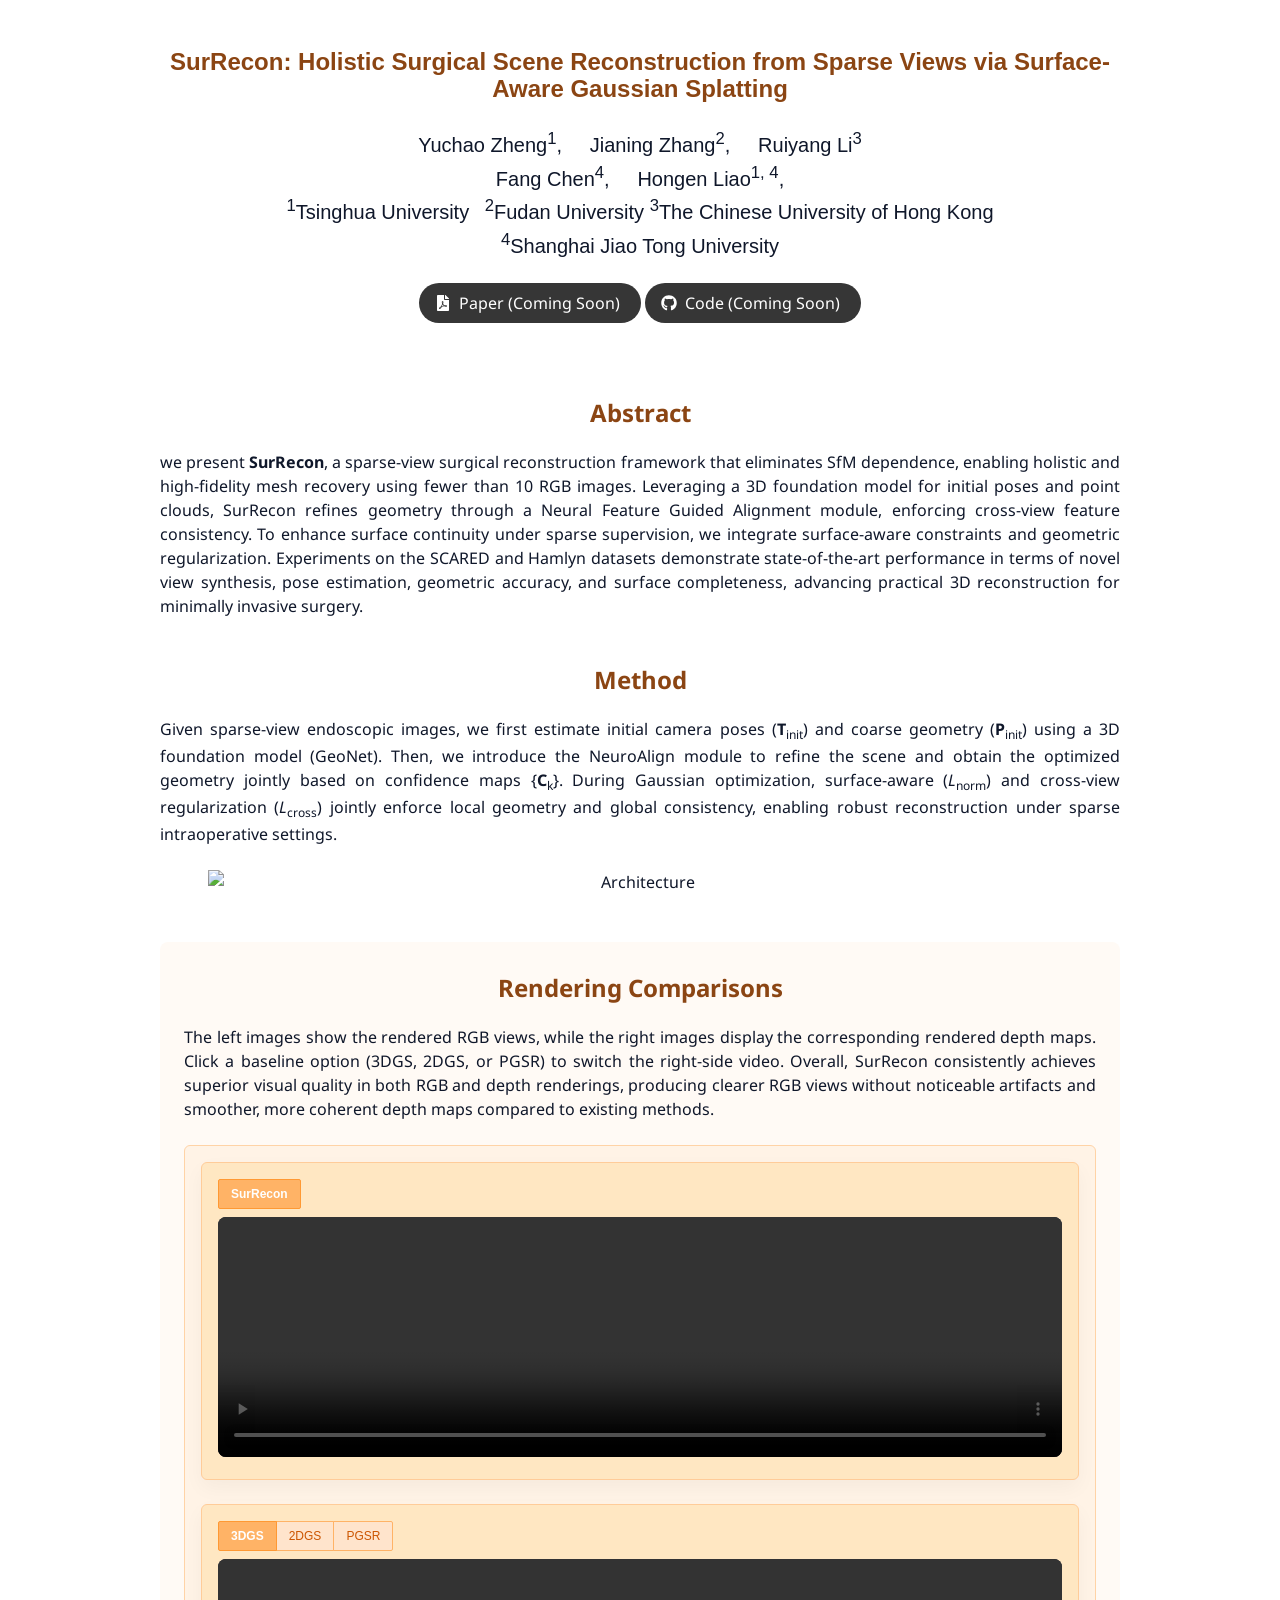
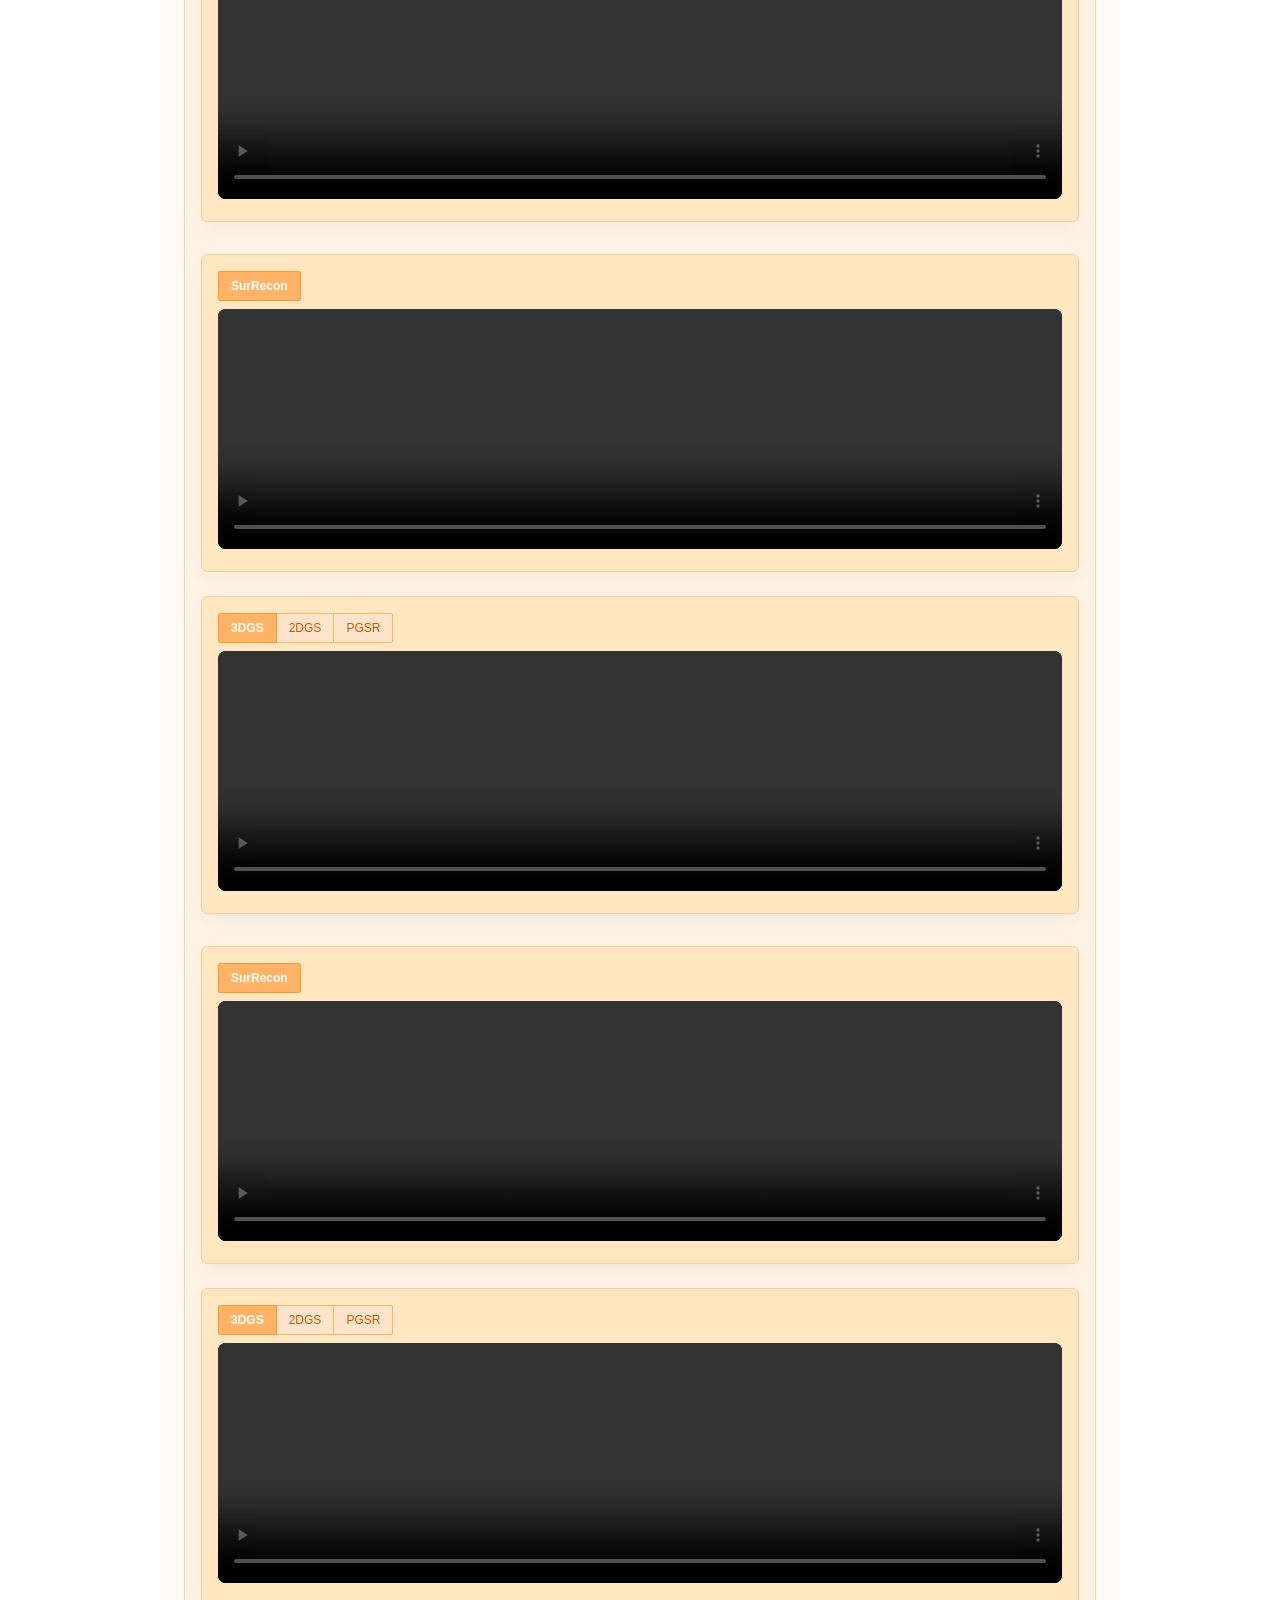
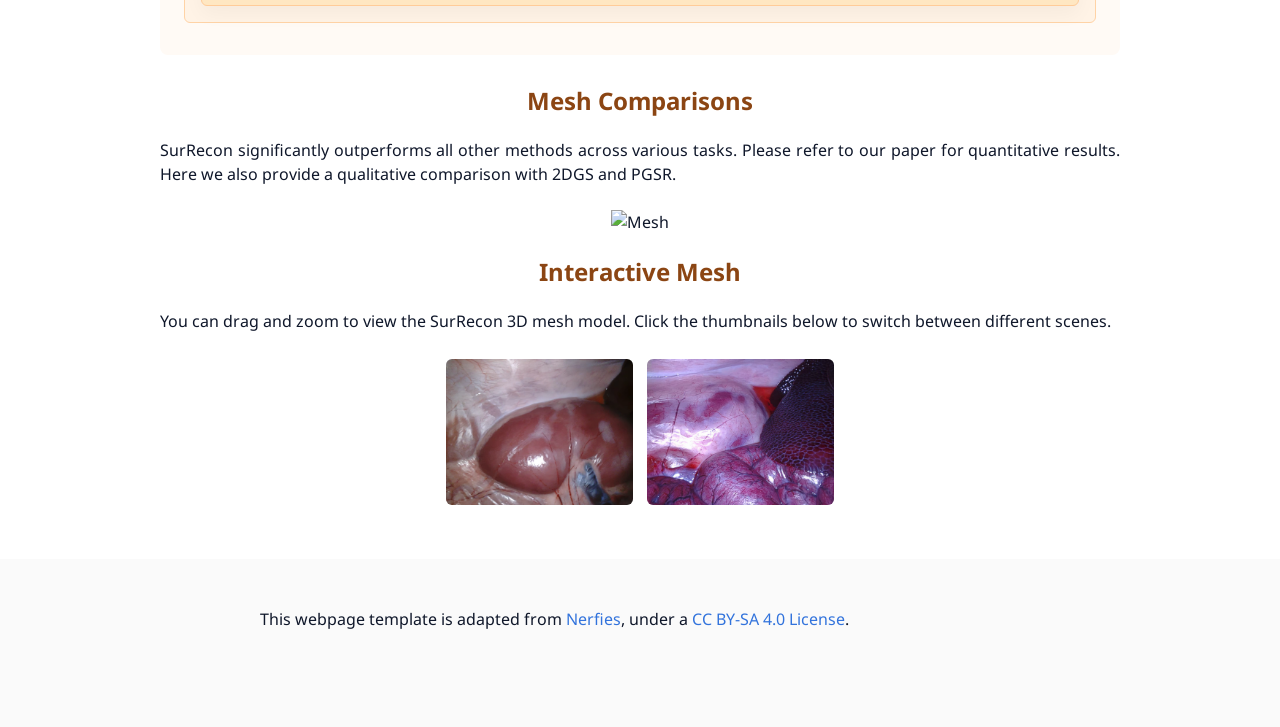
==== commit cff72414: "Update index.html" ====
--- a/index.html
+++ b/index.html
@@ -134,69 +134,51 @@
 
           <div class="box video-compare-panel">
             <!-- Row 1: KF1 -->
-            <div class="columns is-vcentered is-variable is-2">
-              <div class="column">
-                <div class="video-card">
-                  <div class="video-header"><div class="buttons has-addons static-method-group"><button class="button is-small is-link is-light is-active" disabled>SurRecon</button></div></div>
-                  <video class="comparison-video" src="./video/surrecon_kf1_renders_depths.mp4" controls muted loop playsinline preload="metadata"></video>
+            <div class="video-card" style="margin-bottom: 1.5rem;">
+              <div class="video-header"><div class="buttons has-addons static-method-group"><button class="button is-small is-link is-light is-active" disabled>SurRecon</button></div></div>
+              <video class="comparison-video" src="./video/surrecon_kf1_renders_depths.mp4" controls muted loop playsinline preload="metadata"></video>
+            </div>
+            <div class="video-card" style="margin-bottom: 2rem;">
+              <div class="video-header">
+                <div class="buttons has-addons row-method-group" data-scene="kf1">
+                  <button class="button is-small is-link is-light row-method-button is-active" data-scene="kf1" data-method="3dgs">3DGS</button>
+                  <button class="button is-small is-link is-light row-method-button" data-scene="kf1" data-method="2dgs">2DGS</button>
+                  <button class="button is-small is-link is-light row-method-button" data-scene="kf1" data-method="pgsr">PGSR</button>
                 </div>
               </div>
-              <div class="column">
-                <div class="video-card">
-                  <div class="video-header">
-                    <div class="buttons has-addons row-method-group" data-scene="kf1">
-                      <button class="button is-small is-link is-light row-method-button is-active" data-scene="kf1" data-method="3dgs">3DGS</button>
-                      <button class="button is-small is-link is-light row-method-button" data-scene="kf1" data-method="2dgs">2DGS</button>
-                      <button class="button is-small is-link is-light row-method-button" data-scene="kf1" data-method="pgsr">PGSR</button>
-                    </div>
-                  </div>
-                  <video class="comparison-video baseline-video" data-scene="kf1" src="./video/3dgs_colmap_kf1_renders_depths.mp4" controls muted loop playsinline preload="metadata"></video>
+              <video class="comparison-video baseline-video" data-scene="kf1" src="./video/3dgs_colmap_kf1_renders_depths.mp4" controls muted loop playsinline preload="metadata"></video>
+            </div>
+
+            <!-- Row 2: KF8 -->
+            <div class="video-card" style="margin-bottom: 1.5rem;">
+              <div class="video-header"><div class="buttons has-addons static-method-group"><button class="button is-small is-link is-light is-active" disabled>SurRecon</button></div></div>
+              <video class="comparison-video" src="./video/surrecon_kf8_renders_depths.mp4" controls muted loop playsinline preload="metadata"></video>
+            </div>
+            <div class="video-card" style="margin-bottom: 2rem;">
+              <div class="video-header">
+                <div class="buttons has-addons row-method-group" data-scene="kf8">
+                  <button class="button is-small is-link is-light row-method-button is-active" data-scene="kf8" data-method="3dgs">3DGS</button>
+                  <button class="button is-small is-link is-light row-method-button" data-scene="kf8" data-method="2dgs">2DGS</button>
+                  <button class="button is-small is-link is-light row-method-button" data-scene="kf8" data-method="pgsr">PGSR</button>
                 </div>
               </div>
-            </div>
-
-            <!-- Row 2: KF8 -->
-            <div class="columns is-vcentered is-variable is-2">
-              <div class="column">
-                <div class="video-card">
-                  <div class="video-header"><div class="buttons has-addons static-method-group"><button class="button is-small is-link is-light is-active" disabled>SurRecon</button></div></div>
-                  <video class="comparison-video" src="./video/surrecon_kf8_renders_depths.mp4" controls muted loop playsinline preload="metadata"></video>
+              <video class="comparison-video baseline-video" data-scene="kf8" src="./video/3dgs_colmap_kf8_renders_depths.mp4" controls muted loop playsinline preload="metadata"></video>
+            </div>
+
+            <!-- Row 3: KF9 -->
+            <div class="video-card" style="margin-bottom: 1.5rem;">
+              <div class="video-header"><div class="buttons has-addons static-method-group"><button class="button is-small is-link is-light is-active" disabled>SurRecon</button></div></div>
+              <video class="comparison-video" src="./video/surrecon_kf9_renders_depths.mp4" controls muted loop playsinline preload="metadata"></video>
+            </div>
+            <div class="video-card">
+              <div class="video-header">
+                <div class="buttons has-addons row-method-group" data-scene="kf9">
+                  <button class="button is-small is-link is-light row-method-button is-active" data-scene="kf9" data-method="3dgs">3DGS</button>
+                  <button class="button is-small is-link is-light row-method-button" data-scene="kf9" data-method="2dgs">2DGS</button>
+                  <button class="button is-small is-link is-light row-method-button" data-scene="kf9" data-method="pgsr">PGSR</button>
                 </div>
               </div>
-              <div class="column">
-                <div class="video-card">
-                  <div class="video-header">
-                    <div class="buttons has-addons row-method-group" data-scene="kf8">
-                      <button class="button is-small is-link is-light row-method-button is-active" data-scene="kf8" data-method="3dgs">3DGS</button>
-                      <button class="button is-small is-link is-light row-method-button" data-scene="kf8" data-method="2dgs">2DGS</button>
-                      <button class="button is-small is-link is-light row-method-button" data-scene="kf8" data-method="pgsr">PGSR</button>
-                    </div>
-                  </div>
-                  <video class="comparison-video baseline-video" data-scene="kf8" src="./video/3dgs_colmap_kf8_renders_depths.mp4" controls muted loop playsinline preload="metadata"></video>
-                </div>
-              </div>
-            </div>
-
-            <!-- Row 3: KF9 -->
-            <div class="columns is-vcentered is-variable is-2">
-              <div class="column">
-                <div class="video-card">
-                  <div class="video-header"><div class="buttons has-addons static-method-group"><button class="button is-small is-link is-light is-active" disabled>SurRecon</button></div></div>
-                  <video class="comparison-video" src="./video/surrecon_kf9_renders_depths.mp4" controls muted loop playsinline preload="metadata"></video>
-                </div>
-              </div>
-              <div class="column">
-                <div class="video-card">
-                  <div class="video-header">
-                    <div class="buttons has-addons row-method-group" data-scene="kf9">
-                      <button class="button is-small is-link is-light row-method-button is-active" data-scene="kf9" data-method="3dgs">3DGS</button>
-                      <button class="button is-small is-link is-light row-method-button" data-scene="kf9" data-method="2dgs">2DGS</button>
-                      <button class="button is-small is-link is-light row-method-button" data-scene="kf9" data-method="pgsr">PGSR</button>
-                    </div>
-                  </div>
-                  <video class="comparison-video baseline-video" data-scene="kf9" src="./video/3dgs_colmap_kf9_renders_depths.mp4" controls muted loop playsinline preload="metadata"></video>
-                </div>
-              </div>
+              <video class="comparison-video baseline-video" data-scene="kf9" src="./video/3dgs_colmap_kf9_renders_depths.mp4" controls muted loop playsinline preload="metadata"></video>
             </div>
           </div>
           </div>
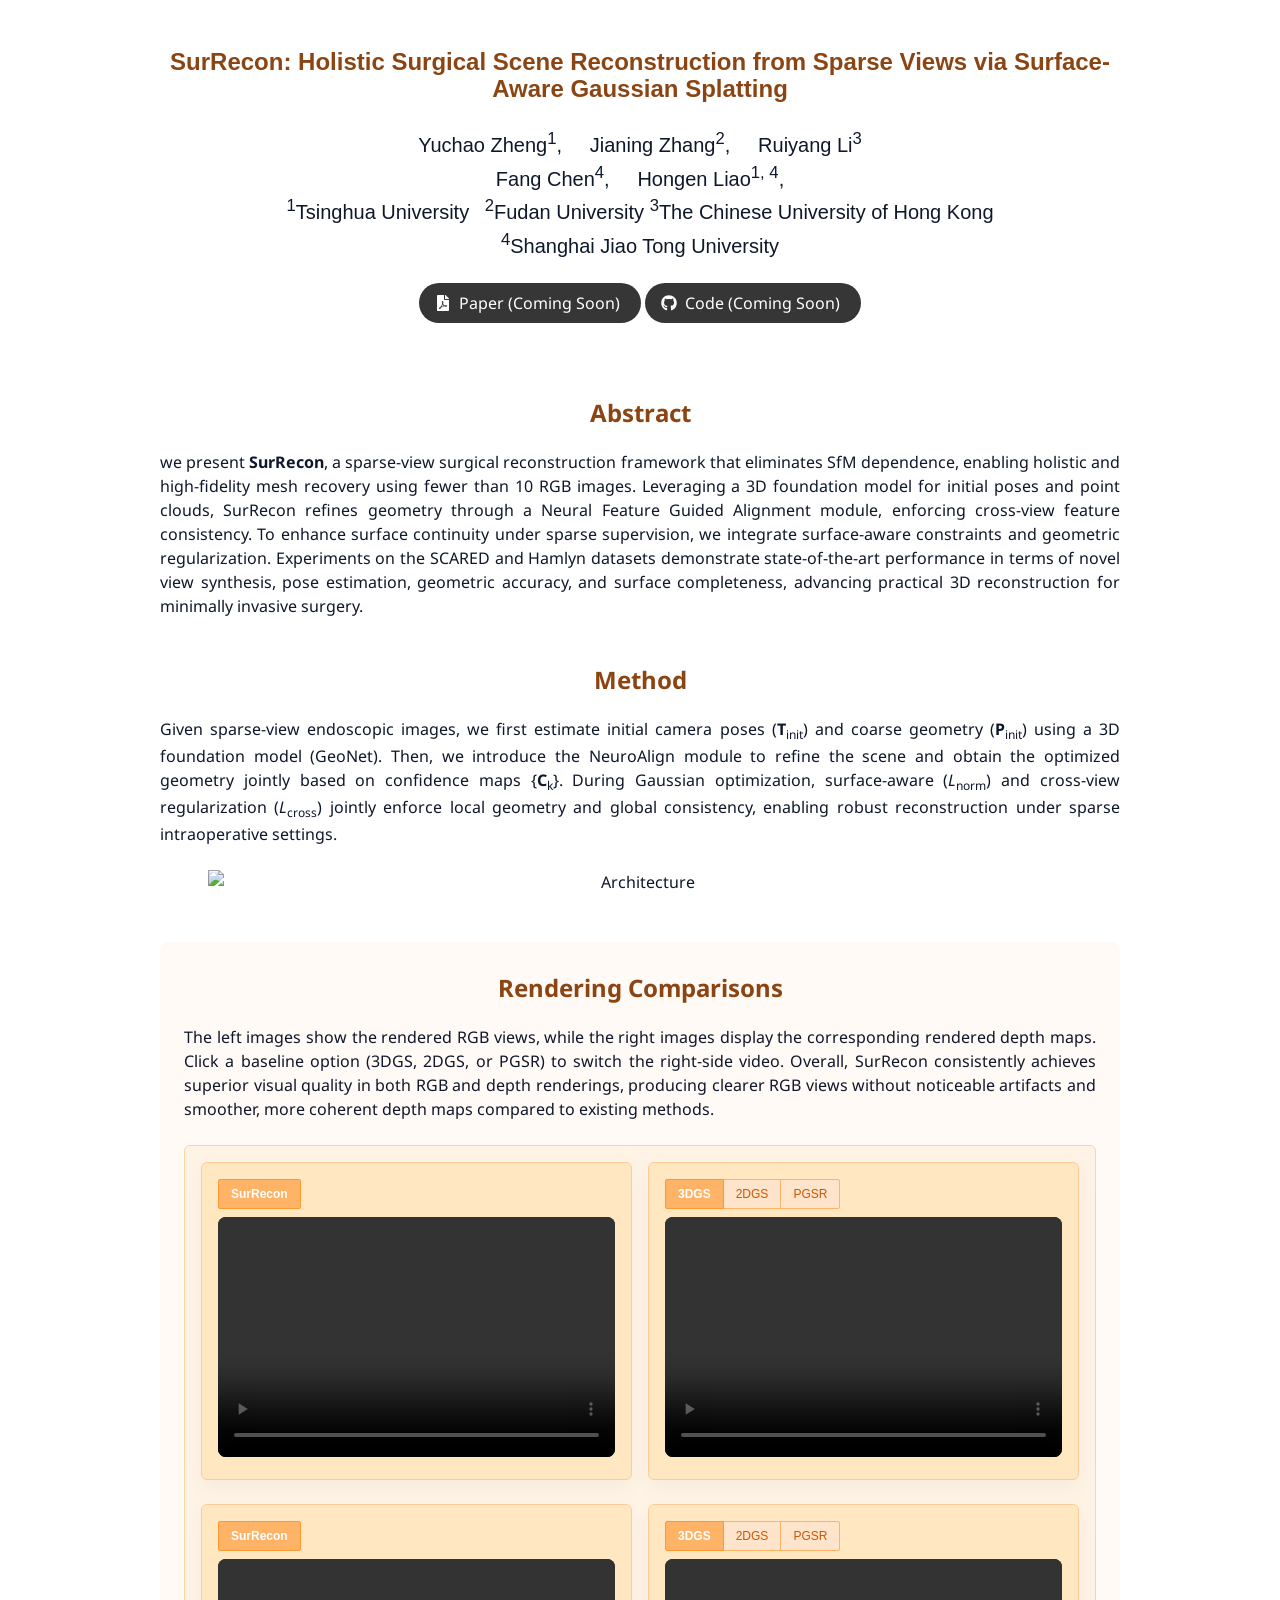
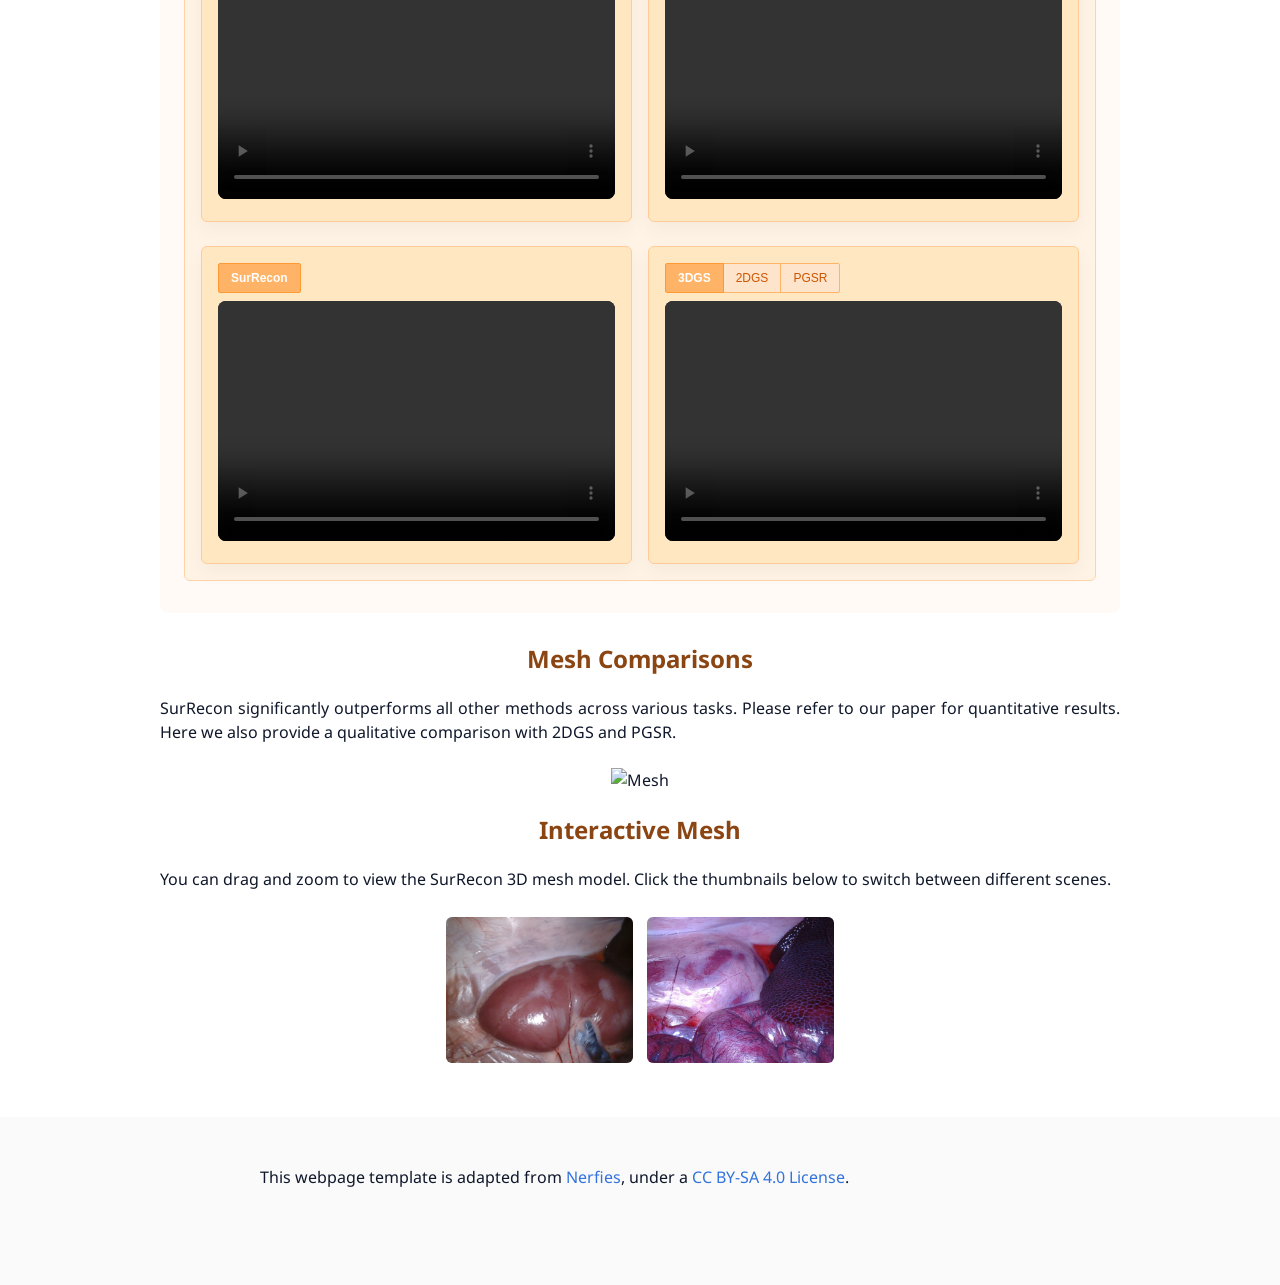
==== commit 5086c8af: "Update index.html" ====
--- a/index.html
+++ b/index.html
@@ -134,51 +134,69 @@
 
           <div class="box video-compare-panel">
             <!-- Row 1: KF1 -->
-            <div class="video-card" style="margin-bottom: 1.5rem;">
-              <div class="video-header"><div class="buttons has-addons static-method-group"><button class="button is-small is-link is-light is-active" disabled>SurRecon</button></div></div>
-              <video class="comparison-video" src="./video/surrecon_kf1_renders_depths.mp4" controls muted loop playsinline preload="metadata"></video>
-            </div>
-            <div class="video-card" style="margin-bottom: 2rem;">
-              <div class="video-header">
-                <div class="buttons has-addons row-method-group" data-scene="kf1">
-                  <button class="button is-small is-link is-light row-method-button is-active" data-scene="kf1" data-method="3dgs">3DGS</button>
-                  <button class="button is-small is-link is-light row-method-button" data-scene="kf1" data-method="2dgs">2DGS</button>
-                  <button class="button is-small is-link is-light row-method-button" data-scene="kf1" data-method="pgsr">PGSR</button>
-                </div>
-              </div>
-              <video class="comparison-video baseline-video" data-scene="kf1" src="./video/3dgs_colmap_kf1_renders_depths.mp4" controls muted loop playsinline preload="metadata"></video>
+            <div class="columns is-vcentered is-variable is-2">
+              <div class="column">
+                <div class="video-card">
+                  <div class="video-header"><div class="buttons has-addons static-method-group"><button class="button is-small is-link is-light is-active" disabled>SurRecon</button></div></div>
+                  <video class="comparison-video" src="./video/surrecon_kf1_renders_depths.mp4" controls muted loop playsinline preload="metadata"></video>
+                </div>
+              </div>
+              <div class="column">
+                <div class="video-card">
+                  <div class="video-header">
+                    <div class="buttons has-addons row-method-group" data-scene="kf1">
+                      <button class="button is-small is-link is-light row-method-button is-active" data-scene="kf1" data-method="3dgs">3DGS</button>
+                      <button class="button is-small is-link is-light row-method-button" data-scene="kf1" data-method="2dgs">2DGS</button>
+                      <button class="button is-small is-link is-light row-method-button" data-scene="kf1" data-method="pgsr">PGSR</button>
+                    </div>
+                  </div>
+                  <video class="comparison-video baseline-video" data-scene="kf1" src="./video/3dgs_colmap_kf1_renders_depths.mp4" controls muted loop playsinline preload="metadata"></video>
+                </div>
+              </div>
             </div>
 
             <!-- Row 2: KF8 -->
-            <div class="video-card" style="margin-bottom: 1.5rem;">
-              <div class="video-header"><div class="buttons has-addons static-method-group"><button class="button is-small is-link is-light is-active" disabled>SurRecon</button></div></div>
-              <video class="comparison-video" src="./video/surrecon_kf8_renders_depths.mp4" controls muted loop playsinline preload="metadata"></video>
-            </div>
-            <div class="video-card" style="margin-bottom: 2rem;">
-              <div class="video-header">
-                <div class="buttons has-addons row-method-group" data-scene="kf8">
-                  <button class="button is-small is-link is-light row-method-button is-active" data-scene="kf8" data-method="3dgs">3DGS</button>
-                  <button class="button is-small is-link is-light row-method-button" data-scene="kf8" data-method="2dgs">2DGS</button>
-                  <button class="button is-small is-link is-light row-method-button" data-scene="kf8" data-method="pgsr">PGSR</button>
-                </div>
-              </div>
-              <video class="comparison-video baseline-video" data-scene="kf8" src="./video/3dgs_colmap_kf8_renders_depths.mp4" controls muted loop playsinline preload="metadata"></video>
+            <div class="columns is-vcentered is-variable is-2">
+              <div class="column">
+                <div class="video-card">
+                  <div class="video-header"><div class="buttons has-addons static-method-group"><button class="button is-small is-link is-light is-active" disabled>SurRecon</button></div></div>
+                  <video class="comparison-video" src="./video/surrecon_kf8_renders_depths.mp4" controls muted loop playsinline preload="metadata"></video>
+                </div>
+              </div>
+              <div class="column">
+                <div class="video-card">
+                  <div class="video-header">
+                    <div class="buttons has-addons row-method-group" data-scene="kf8">
+                      <button class="button is-small is-link is-light row-method-button is-active" data-scene="kf8" data-method="3dgs">3DGS</button>
+                      <button class="button is-small is-link is-light row-method-button" data-scene="kf8" data-method="2dgs">2DGS</button>
+                      <button class="button is-small is-link is-light row-method-button" data-scene="kf8" data-method="pgsr">PGSR</button>
+                    </div>
+                  </div>
+                  <video class="comparison-video baseline-video" data-scene="kf8" src="./video/3dgs_colmap_kf8_renders_depths.mp4" controls muted loop playsinline preload="metadata"></video>
+                </div>
+              </div>
             </div>
 
             <!-- Row 3: KF9 -->
-            <div class="video-card" style="margin-bottom: 1.5rem;">
-              <div class="video-header"><div class="buttons has-addons static-method-group"><button class="button is-small is-link is-light is-active" disabled>SurRecon</button></div></div>
-              <video class="comparison-video" src="./video/surrecon_kf9_renders_depths.mp4" controls muted loop playsinline preload="metadata"></video>
-            </div>
-            <div class="video-card">
-              <div class="video-header">
-                <div class="buttons has-addons row-method-group" data-scene="kf9">
-                  <button class="button is-small is-link is-light row-method-button is-active" data-scene="kf9" data-method="3dgs">3DGS</button>
-                  <button class="button is-small is-link is-light row-method-button" data-scene="kf9" data-method="2dgs">2DGS</button>
-                  <button class="button is-small is-link is-light row-method-button" data-scene="kf9" data-method="pgsr">PGSR</button>
-                </div>
-              </div>
-              <video class="comparison-video baseline-video" data-scene="kf9" src="./video/3dgs_colmap_kf9_renders_depths.mp4" controls muted loop playsinline preload="metadata"></video>
+            <div class="columns is-vcentered is-variable is-2">
+              <div class="column">
+                <div class="video-card">
+                  <div class="video-header"><div class="buttons has-addons static-method-group"><button class="button is-small is-link is-light is-active" disabled>SurRecon</button></div></div>
+                  <video class="comparison-video" src="./video/surrecon_kf9_renders_depths.mp4" controls muted loop playsinline preload="metadata"></video>
+                </div>
+              </div>
+              <div class="column">
+                <div class="video-card">
+                  <div class="video-header">
+                    <div class="buttons has-addons row-method-group" data-scene="kf9">
+                      <button class="button is-small is-link is-light row-method-button is-active" data-scene="kf9" data-method="3dgs">3DGS</button>
+                      <button class="button is-small is-link is-light row-method-button" data-scene="kf9" data-method="2dgs">2DGS</button>
+                      <button class="button is-small is-link is-light row-method-button" data-scene="kf9" data-method="pgsr">PGSR</button>
+                    </div>
+                  </div>
+                  <video class="comparison-video baseline-video" data-scene="kf9" src="./video/3dgs_colmap_kf9_renders_depths.mp4" controls muted loop playsinline preload="metadata"></video>
+                </div>
+              </div>
             </div>
           </div>
           </div>
--- a/static/css/index.css
+++ b/static/css/index.css
@@ -382,6 +382,8 @@
   border-radius: 6px;
   background: #ffe7c2;
   box-shadow: 0 8px 20px rgba(0, 0, 0, 0.04);
+  display: block;
+  width: 100%;
 }
 .video-card .video-header {
   display: flex;
